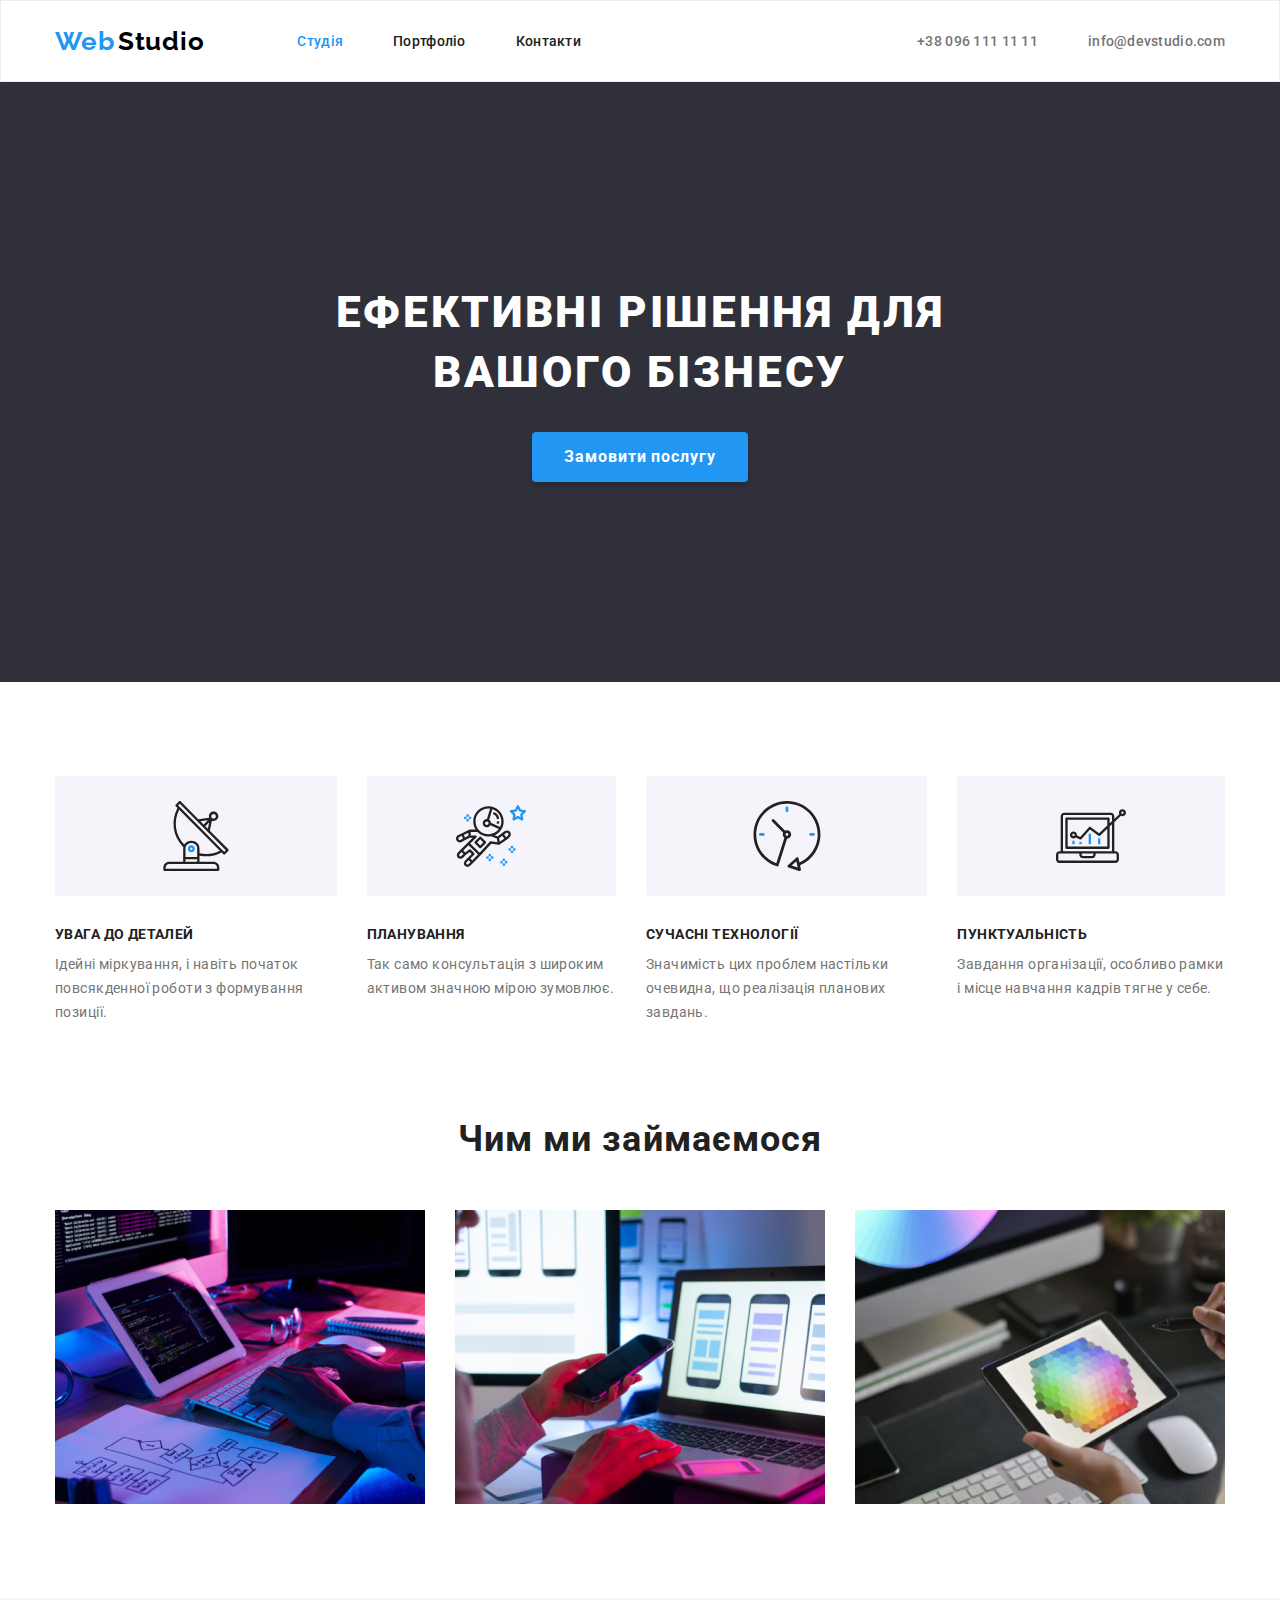
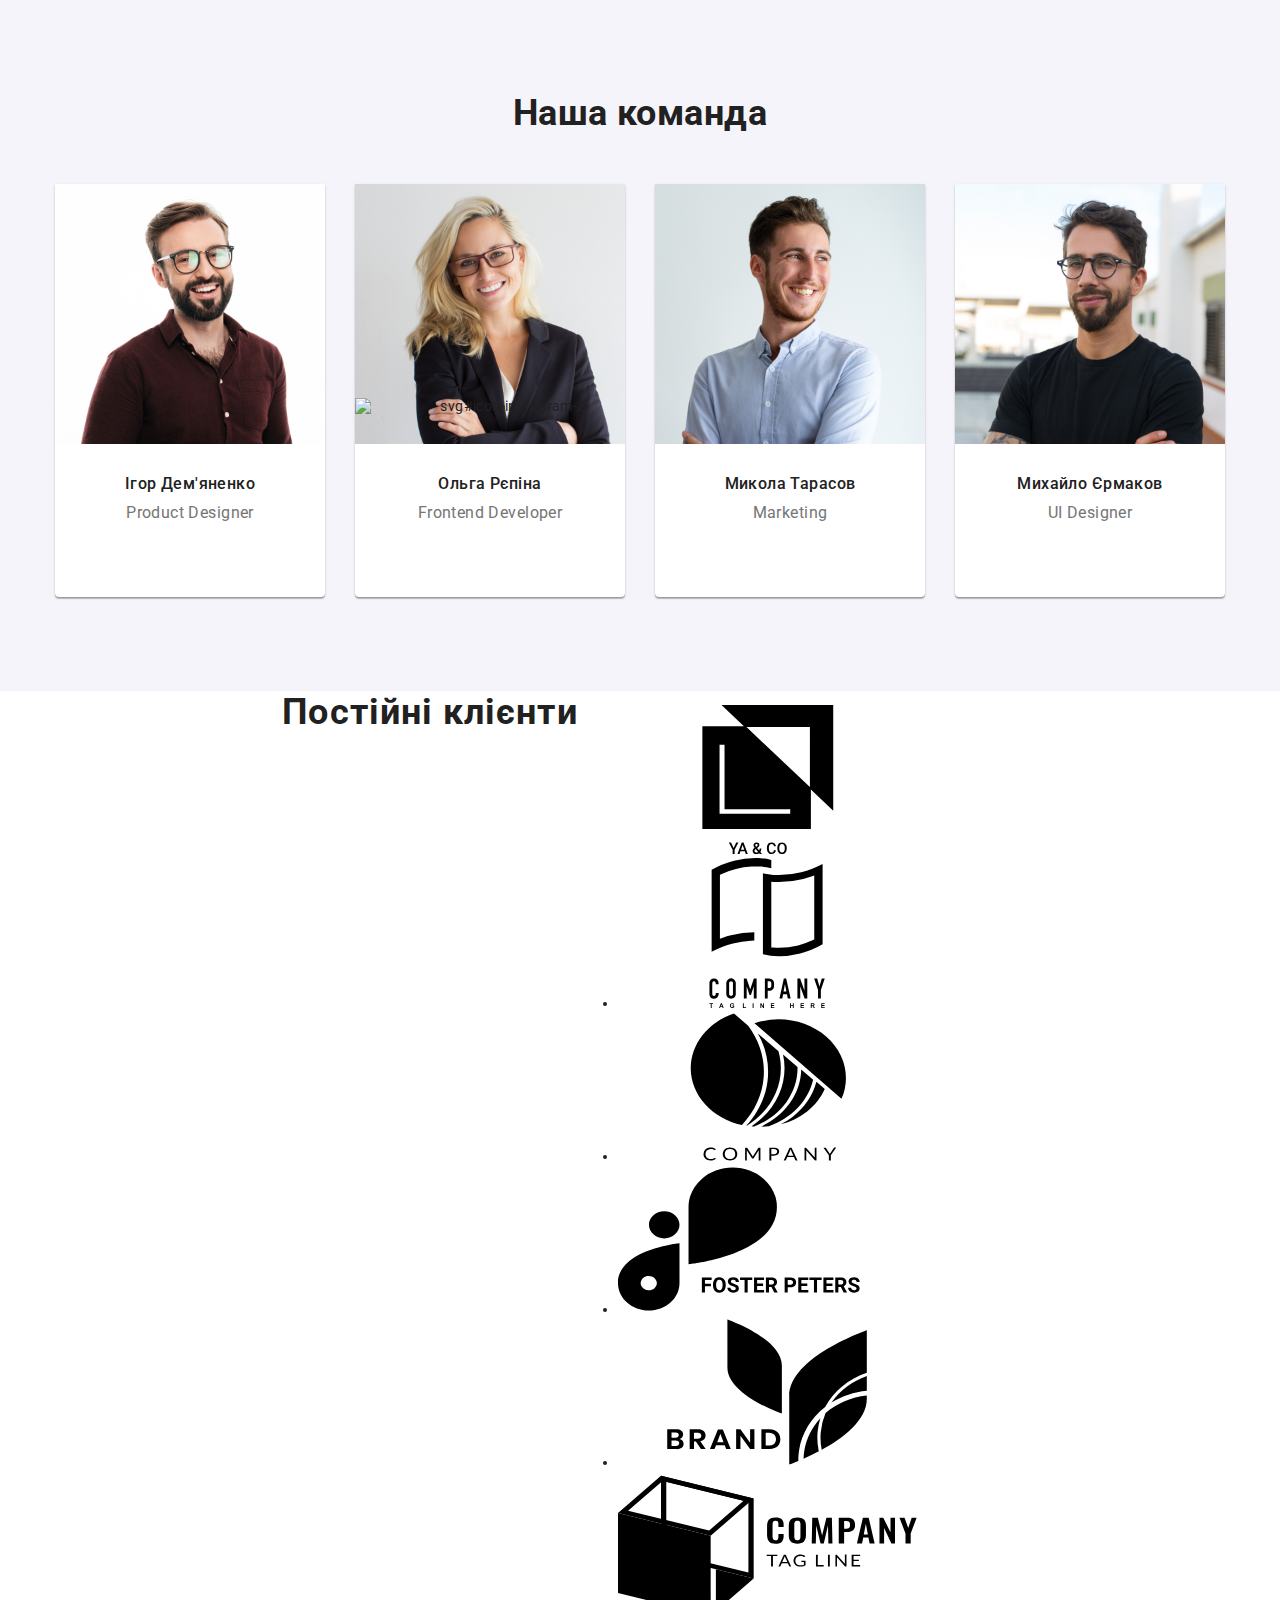
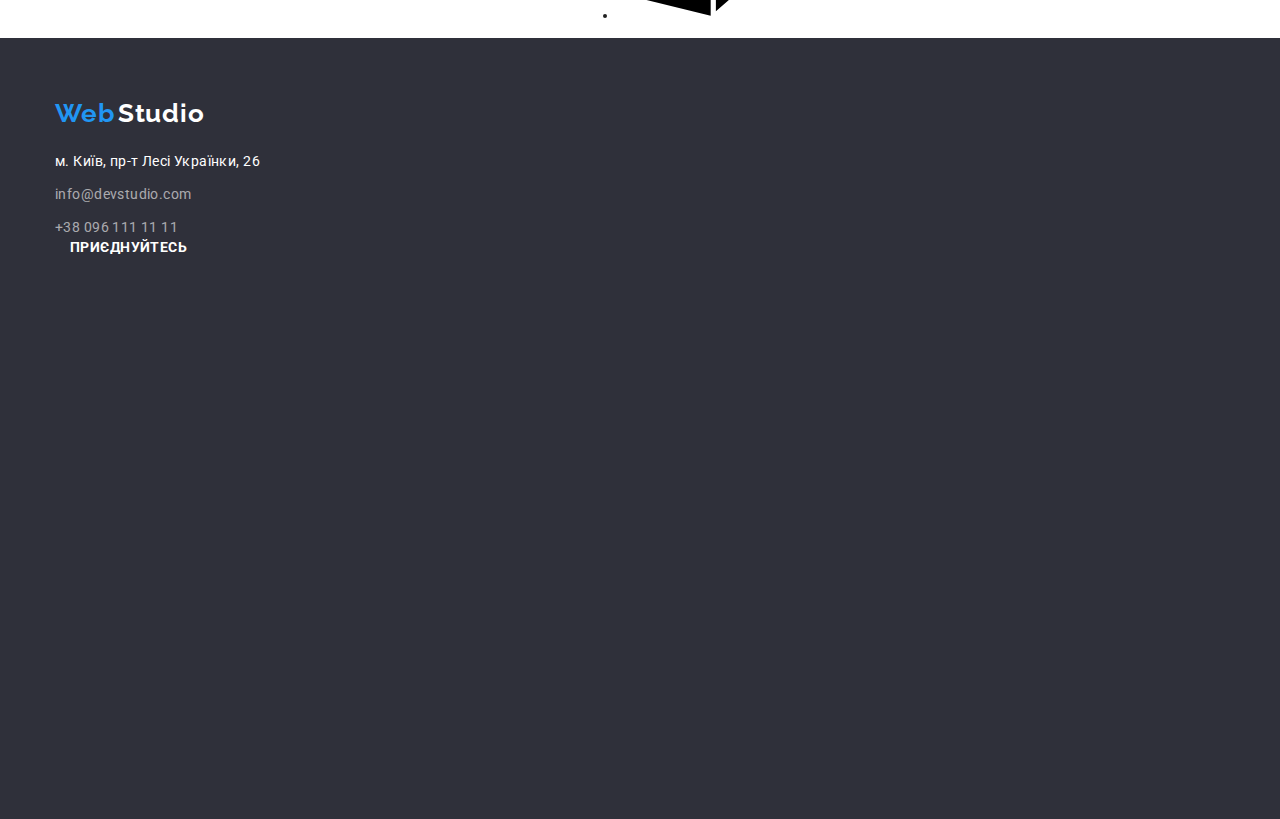
==== index.html @ bf15efcc "04" ====
<!DOCTYPE html>
<html lang="en">

<head>
  <meta charset="UTF-8" />
  <meta http-equiv="X-UA-Compatible" content="IE=edge" />
  <meta name="viewport" content="width=device-width, initial-scale=1.0" />
  <title>WebStudio</title>
  <link rel="stylesheet" href="https://cdn.jsdelivr.net/npm/modern-normalize@1.1.0/modern-normalize.min.css" />
  <link rel="preconnect" href="https://fonts.googleapis.com" />
  <link rel="preconnect" href="https://fonts.gstatic.com" crossorigin />
  <link
    href="https://fonts.googleapis.com/css2?family=Montserrat:wght@400;700&family=Raleway:wght@700&family=Roboto:wght@400;500;700;900&display=swap"
    rel="stylesheet" />
  <link rel="stylesheet" href="./css/style.css" />
</head>

<body>
  <header>
    <div class="conteiner header-conteiner">
      <nav class="main-nav">
        <a href="/" class="logo link">
          <span class="header-first-part">Web</span>
          <span class="header-last-part">Studio</span>
        </a>
        <ul class="list header-nav">
          <li class="header-nav-item">
            <a href="" class="header-nav-studios link">Студія</a>
          </li>
          <li class="header-nav-item">
            <a href="portfolio.html" class="header-nav-portfolios link">Портфоліо</a>
          </li>
          <li class="header-nav-item"><a href="" class="header-nav-contact link">Контакти</a></li>
        </ul>
      </nav>
      <ul class="list after-nav">
        <li class="header-tel-link link">
          <a class="address-tel" href="tel:+380961111111">+38 096 111 11 11</a>
        </li>
        <li class="header-mail-link link">
          <a class="address-mails" href="mailto:info@devstudio.com">info@devstudio.com</a>
        </li>
      </ul>
    </div>
  </header>
  <main>
    <section class="hero">
      <div class="conteiner">
        <h1 class="hero-title">Ефективні рішення для вашого бізнесу</h1>
        <button type="button" class="hero-button">Замовити послугу</button>
      </div>
    </section>
    <section class="abouts">
      <div class="conteiner">
        <h2 class="visually-hidden">Наші переваги</h2>
        <ul class="list about">
          <li class="item">
            <h3 class="about-title list">УВАГА ДО ДЕТАЛЕЙ</h3>
            <p class="about-title-after">
              Ідейні міркування, і навіть початок повсякденної роботи з формування позиції.
            </p>
          </li>
          <li class="item">
            <h3 class="about-title list">ПЛАНУВАННЯ</h3>
            <p class="about-title-after">
              Так само консультація з широким активом значною мірою зумовлює.
            </p>
          </li>
          <li class="item">
            <h3 class="about-title list">СУЧАСНІ ТЕХНОЛОГІЇ</h3>
            <p class="about-title-after">
              Значимість цих проблем настільки очевидна, що реалізація планових завдань.
            </p>
          </li>
          <li class="item">
            <h3 class="about-title list">ПУНКТУАЛЬНІСТЬ</h3>
            <p class="about-title-after">
              Завдання організації, особливо рамки і місце навчання кадрів тягне у себе.
            </p>
          </li>
        </ul>
      </div>
    </section>
    <section class="work">
      <div class="conteiner">
        <h2 class="work-title">Чим ми займаємося</h2>

        <ul class="work list">
          <li class="work-item">
            <img src="./img/img1.jpg" alt="galllery1" width="370" height="auto" />
          </li>
          <li class="work-item">
            <img src="./img/img2.jpg" alt="galllery2" width="370" height="auto" />
          </li>
          <li work-item>
            <img src="./img/img3.jpg" alt="galllery3" width="370" height="auto" />
          </li>
        </ul>
      </div>
    </section>
    <section class="our-team">
      <h2 class="komand-title">Наша команда</h2>
      <div class="conteiner">
        <ul class="list our-team-conteiner">
          <li class="li-style">
            <img src="./img/img4.jpg" alt="Ігор Дем'яненко" width="270" height="260" />
            <div class="our-conteiner">
              <h3 class="komand-title-after">Ігор Дем'яненко</h3>
              <p class="komand-after">Product Designer</p>
              <ul class="our-icon list">
                <li>
                  <img src="./icon/instagram 2.svg" alt="instagram">
                  <svg>
                    <use href="./icon/Vector.svg#icon-instagram-2"></use>
                  </svg>
                </li>
                <li>
                  <svg>
                    <use href="./icon/twitter 1.svg#icon-twitter-1"></use>
                  </svg>
                </li>
                <li>
                  <svg>
                    <use href="./icon/facebook 1.svg#icon-facebook-1"></use>
                  </svg>
                </li>
                <li>
                  <svg>
                    <use href="./symbol-defs.svgicon-linkedin-1"></use>
                  </svg>
                </li>
              </ul>
            </div>
          </li>

          <li class="li-style">
            <img src="./img/img 5.jpg" alt="Ольга Рєпіна" width="270" height="260" />
            <div class="our-conteiner">
              <h3 class="komand-title-after">Ольга Рєпіна</h3>
              <p class="komand-after">Frontend Developer</p>
              <ul class="our-icon list">
                <li><img src="../goit-markup-hw-04/icon/Vector.svg" alt="svg#icon-instagram-2">
                  <svg>
                    <use href="./icon/Vector.svg#icon-instagram-2"></use>
                  </svg>
                </li>
                <li>
                  <svg>
                    <use href="./icon/twitter 1.svg#icon-twitter-1"></use>
                  </svg>
                </li>
                <li>
                  <svg>
                    <use href="./icon/facebook 1.svg#icon-facebook-1"></use>
                  </svg>
                </li>
                <li>
                  <svg>
                    <use href="./symbol-defs.svgicon-linkedin-1"></use>
                  </svg>
                </li>
              </ul>
            </div>
          </li>
          <li class="li-style">
            <img src="./img/img 6.jpg" alt="Микола Тарасов" width="270" height="260" />
            <div class="our-conteiner">
              <h3 class="komand-title-after">Микола Тарасов</h3>
              <p class="komand-after">Marketing</p>
              <ul class="our-icon list">
                <li>
                  <svg>
                    <use href="./icon/Vector.svg#icon-instagram-2"></use>
                  </svg>
                </li>
                <li>
                  <svg>
                    <use href="./icon/twitter 1.svg#icon-twitter-1"></use>
                  </svg>
                </li>
                <li>
                  <svg>
                    <use href="./icon/facebook 1.svg#icon-facebook-1"></use>
                  </svg>
                </li>
                <li>
                  <svg>
                    <use href="./symbol-defs.svgicon-linkedin-1"></use>
                  </svg>
                </li>
              </ul>
            </div>
          </li>
          <li class="li-style">
            <img src="./img/img7.jpg" alt="Михайло Єрмаков" width="270" height="260" />
            <div class="our-conteiner">
              <h3 class="komand-title-after">Михайло Єрмаков</h3>
              <p class="komand-after">UI Designer</p>
              <ul class="our-icon list">
                <li>
                  <svg>
                    <use href="./icon/Vector.svg#icon-instagram-2"></use>
                  </svg>
                </li>
                <li>
                  <svg>
                    <use href="./icon/twitter 1.svg#icon-twitter-1"></use>
                  </svg>
                </li>
                <li>
                  <svg>
                    <use href="./icon/facebook 1.svg#icon-facebook-1"></use>
                  </svg>
                </li>
                <li>
                  <svg>
                    <use href="./symbol-defs.svgicon-linkedin-1"></use>
                  </svg>
                </li>
              </ul>
            </div>
          </li>
        </ul>
      </div>
    </section>
    <section class="conteiner list">
      <div class="clients conteiner">
        <h2 class="our-client">Постійні клієнти</h2>
        <ul>
          <li class="list">
            <svg>
              <use href="./symbol-defs.svg#icon-group"></use>
            </svg>
          </li>
          <li>
            <svg>
              <use href="./symbol-defs.svg#icon-group-1"></use>
            </svg>
          </li>
          <li>
            <svg>
              <use href="./symbol-defs.svg#icon-group-2"></use>
            </svg>
          </li>
          <li>
            <svg>
              <use href="./symbol-defs.svg#icon-group-3"></use>
            </svg>
          </li>
          <li>
            <svg>
              <use href="./symbol-defs.svg#icon-group-4"></use>
            </svg>
          </li>
          <li>
            <svg>
              <use href="./symbol-defs.svg#icon-group-5"></use>
            </svg>
          </li>
        </ul>
      </div>
    </section>
  </main>
  <footer class="footer">
    <div class="conteiner">
      <a href="./index.html" class="logo link">
        <span class="header-first-part">Web</span>
        <span class="header-last-parts">Studio</span>
      </a>
      <address>
        <ul class="link list">
          <li class="address-item">
            <a class="address" href="https://goo.gl/maps/7ASM1sJS5dJ5GdoQ7" target="_blank" rel="noreferrer noopener">м.
              Київ, пр-т Лесі Українки, 26</a>
          </li>
          <li class="address-item">
            <a class="address-mail link" href="mailto:info@devstudio.com">info@devstudio.com</a>
          </li>
          <li class="address-item">
            <a class="address-mail link" href="tel:+380961111111">+38 096 111 11 11</a>
          </li>
        </ul>
      </address>
      <div class="conteiner">
        <ul class="foter-our-icon list">
          <H2 class="footer-icon">приєднуйтесь</H2>
          <li class="our-icon">
            <svg>
              <use href="./icon/Vector.svg#icon-instagram-2"></use>
            </svg>
          </li>
          <li>
            <svg>
              <use href="./icon/twitter 1.svg#icon-twitter-1"></use>
            </svg>
          </li>
          <li>
            <svg>
              <use href="./icon/facebook 1.svg#icon-facebook-1"></use>
            </svg>
          </li>
          <li>
            <svg>
              <use href="./symbol-defs.svgicon-linkedin-1"></use>
            </svg>
          </li>
        </ul>
      </div>
    </div>
  </footer>
</body>

</html>
---- css/style.css ----
/*general stales*/
:root {
  --main-text-color: #212121;
  --secondary-text-color: #ffffff;
  --main-fond: 'Roboto', sans-serif;
  --accent-color: #2196f3;
  --background-color: #ffffff;
  --background-color: #2f303a;
}
body {
  font-family: var(--main-fond);
  background-color: var(--secondary-text-color);
  font-size: 14px;
  letter-spacing: 0.03em;
  color: var(--main-text-color);
}
html {
  box-sizing: border-box;
}

*,
*::before,
*::after {
  box-sizing: inherit;
}
h1,
h2,
h3,
h4,
h5,
h6,
p {
  margin: 0;
}
img {
  display: block;
  max-width: 100%;
  height: auto;
}
address {
  font-style: normal;
}
button {
  display: block;
  cursor: pointer;
  border: none;
  border-radius: 4px;
}
section {
  padding-top: 94px;
  padding-bottom: 94px;
}
.conteiner {
  width: 1200px;
  margin: 0 auto;
  padding: 0 15px;
}
.list {
  list-style: none;
  padding-left: 0;
  margin: 0;
}
.link {
  text-decoration: none;
}
/*header*/

.main-nav {
  display: flex;
  align-items: center;
}
.after-nav {
  display: flex;
  gap: 50px;
  margin-left: auto;
  align-items: center;
}
.header-nav {
  display: flex;
  align-items: center;
  margin-left: 93px;
}

.header-nav-item:not(:last-child) {
  margin-right: 50px;
}

.header-first-part {
  color: #2196f3;
  font-family: 'Raleway';
  font-style: normal;
  font-weight: 700;
  font-size: 26px;
  line-height: calc(31 / 26);
  letter-spacing: 0.03em;
}
.header-last-part {
  font-family: 'Raleway';
  font-style: normal;
  font-weight: 700;
  font-size: 26px;
  line-height: 31px;
  letter-spacing: 0.03em;
  color: #000000;
}

.header-nav-studios,
.header-mail-link {
  font-weight: 500;
  font-size: 14px;
  line-height: calc(16 / 14);
  letter-spacing: 0.02em;
  color: #2196f3;
  padding: 32px 0;
}

.header-nav-studios:hover {
  color: #2196f3;
}

.header-nav-portfolios {
  font-weight: 500;
  font-size: 14px;
  line-height: calc(16 / 14);
  letter-spacing: 0.02em;
  color: #212121;
}
.header-nav-portfolios,
.header-nav-contact {
  font-weight: 500;
  font-size: 14px;
  line-height: calc(16 / 14);
  letter-spacing: 0.02em;
  color: #212121;
}
.header-nav-portfolios:hover,
.header-nav-contact:hover {
  color: #2196f3;
}
.address-tel {
  font-weight: 500;
  font-size: 14px;
  line-height: calc(16 / 14);
  letter-spacing: 0.02em;
  text-decoration: none;
  color: #757575;
}
.address-tel::before {
  display: block;
  content: '';
  font-size: 14px;
  background-image: url(../icon/envelope.svg);
  background-repeat: no-repeat;
  background-position: center;
}
.address-tel:hover {
  color: #2196f3;
}
.address-mails {
  text-decoration: none;
  font-family: 'Roboto';
  font-weight: 500;
  font-size: 14px;
  line-height: 16px;
  letter-spacing: 0.02em;
  color: #2196f3;
}
.address-mails::before {
  display: block;
  content: '';
  background-image: url(../icon/Vector.svg);
}
.address-mails:hover {
  color: #2196f3;
}
/*hero*/
.hero {
  background-color: #2f303a;
  padding: 200px 0;
}
.hero-title {
  font-family: 'Roboto';
  font-style: normal;
  font-weight: 900;
  font-size: 44px;
  line-height: calc(60 / 44);
  text-align: center;
  letter-spacing: 0.06em;
  text-transform: uppercase;
  color: #ffffff;
  width: 696px;
  margin: 0 auto;
}
.hero-button {
  font-family: 'Roboto';
  font-style: normal;
  background: #2196f3;
  box-shadow: 0px 4px 4px rgba(0, 0, 0, 0.15);
  font-weight: 700;
  font-size: 16px;
  line-height: calc(30 / 16);
  color: #ffffff;
  cursor: pointer;
  letter-spacing: 0.06em;
  margin: 0 auto;
  margin-top: 30px;
  padding: 10px 32px;
}
/*about*/
.visually-hidden {
  position: absolute;
  width: 1px;
  height: 1px;
  margin: -1px;
  border: 0;
  padding: 0;
  white-space: nowrap;
  clip-path: inset(100%);
  clip: rect(0 0 0 0);
  overflow: hidden;
}
.about {
  display: flex;
  gap: 30px;
}
.item::before {
  display: block;
  content: '';
  height: 120px;
  background-repeat: no-repeat;
  background-position: center;
  background-color: #f5f4fa;
  border-radius: 4px;
  margin-bottom: 30px;
}
.item:nth-child(1)::before {
  background-image: url(../icon/antenna.svg);
}
.item:nth-child(2)::before {
  background-image: url(../icon/astronaut.svg);
}
.item:nth-child(3)::before {
  background-image: url(../icon/clock.svg);
}
.item:nth-child(4)::before {
  background-image: url(../icon/diagram.svg);
}
.about-title list {
  margin-bottom: 10px;
}

.about-title {
  font-weight: 700;
  font-size: 14px;
  line-height: calc(16 / 14);
  color: #212121;
  margin-bottom: 10px;
}
.about-title-after {
  font-weight: 400;
  font-size: 14px;
  line-height: calc(24 / 14);
  color: #757575;
}
/*work n*/
.work {
  padding-top: 0;
}
.work .list {
  display: flex;
}
.work-title {
  font-family: 'Roboto';
  font-style: normal;
  font-weight: 700;
  font-size: 36px;
  line-height: 42px;
  text-align: center;
  letter-spacing: 0.03em;
  color: #212121;
  margin-bottom: 50px;
}
.work-item {
  margin-right: 30px;
}
/*наша команда*/
.our-team {
  background-color: #f5f4fa;
}
.li-style {
  background: #ffffff;
  box-shadow: 0px 1px 3px rgba(0, 0, 0, 0.12), 0px 1px 1px rgba(0, 0, 0, 0.14),
    0px 2px 1px rgba(0, 0, 0, 0.2);
  border-radius: 0px 0px 4px 4px;
  background-image: url();
}

.komand-title {
  text-align: center;
  margin-bottom: 50px;
}
.komand-title {
  font-family: 'Roboto';
  font-style: normal;
  font-weight: 700;
  font-size: 36px;
  line-height: 42px;
  color: #212121;
}
.our-team-conteiner {
  display: flex;
  gap: 30px;
}
.our-conteiner {
  text-align: center;
  padding: 30px 0;
}
.komand-title-after {
  margin-bottom: 10px;
}
.komand-title-after {
  margin-right: auto;
  margin-left: auto;
  font-weight: 500;
  font-size: 16px;
  line-height: calc(19 / 16);
  color: #212121;
}
.komand-after {
  font-weight: 400;
  font-size: 16px;
  line-height: calc(19 / 16);
  color: #757575;
}
.our-icon {
  display: flex;
  width: 206px;
}
.our-client {
  font-family: 'Roboto';
  font-style: normal;
  font-weight: 700;
  font-size: 36px;
  line-height: 42px;
  text-align: center;
  letter-spacing: 0.03em;
  color: #212121;
  justify-content: center;
}
.clients {
  display: flex;
}
/*footer*/
.footer {
  background: #2f303a;
  padding: 60px 0;
}
.header-conteiner {
  display: flex;
  gap: 50px;
  align-items: center;
}
.link {
  text-decoration: none;
}

.logo link {
  padding-top: 60px;
  padding-bottom: 20px;
  color: #2196f3;
  font-family: 'Raleway';
  font-style: normal;
  font-weight: 700;
  font-size: 26px;
  line-height: calc(31 / 26);
  letter-spacing: 0.03em;
}
.header-last-parts {
  color: #ffffff;
}
address {
  margin-top: 20px;
}
.address {
  text-decoration: none;
  font-family: 'Roboto';
  font-style: normal;
  font-weight: 400;
  font-size: 14px;
  line-height: 24px;
  letter-spacing: 0.03em;
  color: #ffffff;
}
.address-item:not(:last-child) {
  margin-bottom: 9px;
}
.address:hover {
  color: #2196f3;
}

.address-mail {
  font-family: 'Roboto';
  font-style: normal;
  font-weight: 400;
  font-size: 14px;
  line-height: 24px;
  letter-spacing: 0.03em;
  color: rgba(255, 255, 255, 0.6);
}
.address-mail:hover {
  color: #2196f3;
}
.footer-icon {
  font-family: 'Roboto';
  font-style: normal;
  font-weight: 700;
  font-size: 14px;
  line-height: 16px;
  letter-spacing: 0.03em;
  text-transform: uppercase;
  color: #ffffff;
}
.foter-icon {
  display: flex;
  outline: #2196f3;
  margin-right: 516px;
  margin-bottom: 100px;
}
.our-icon {
  display: flex;
  align-items: flex-end;
  width: 63px;
  height: 45px;
}
.clients {
  display: flex;
  justify-content: center;
}

/*page2*/
header {
  border: 1px solid #ececec;
}
.header-first-part {
  color: #2196f3;
  font-family: 'Raleway';
  font-style: normal;
  font-weight: 700;
  font-size: 26px;
  line-height: calc(31 / 26);
  letter-spacing: 0.03em;
}

.header-last-part {
  font-family: 'Raleway';
  font-style: normal;
  font-weight: 700;
  font-size: 26px;
  line-height: 31px;
  letter-spacing: 0.03em;
  color: #000000;
}

.header-nav-studio,
.header-mail-link {
  font-weight: 500;
  font-size: 14px;
  line-height: calc(16 / 14);
  letter-spacing: 0.02em;
  color: #212121;
}

.header-nav-studio:hover {
  color: #2196f3;
}

.header-nav-portfolio {
  font-weight: 500;
  font-size: 14px;
  line-height: calc(16 / 14);
  letter-spacing: 0.02em;
  color: #2196f3;
}

.header-nav-portfolio,
.header-nav-contact {
  font-weight: 500;
  font-size: 14px;
  line-height: calc(16 / 14);
  letter-spacing: 0.02em;
  color: var(--#212121);
}

.header-nav-portfolio:hover,
.header-nav-contact:hover {
  color: #2196f3;
}
.address-mails {
  font-family: 'Roboto';
  font-weight: 500;
  font-size: 14px;
  line-height: 16px;
  letter-spacing: 0.02em;
  color: #757575;
}

.about-conteiner {
  display: flex;
  margin-bottom: 50px;
  justify-content: center;
  gap: 8px;
}
.main-about-line {
  padding: 6px 22px;
}
.main-about-all {
  padding: 6px 25px;
}
.main-about-all {
  background-color: #2196f3;
  color: #ffffff;
  font-family: 'Roboto';
  font-style: Medium;
  font-size: 16px;
  line-height: calc(26 / 16);
}
.list-conteiner {
  display: flex;
  flex-wrap: wrap;
  gap: 30px;
}
.item-text {
  padding: 20px 24px;
  border: 1px solid #ececec;
}
.list-one {
  margin-bottom: 4px;
}
.progect-item {
  flex-basis: calc((100% - 2 * 30) / 3);
}
.main-about-line {
  font-family: 'Roboto';
  font-weight: 500;
  font-size: 16px;
  line-height: calc(26 / 16);
  text-align: center;
  letter-spacing: 0.03em;
  color: #212121;
  cursor: pointer;
  background-color: #f5f4fa;
  justify-content: center;
}
.main-about-line:hover,
.main-about-line:focus {
  background-color: #2196f3;
  color: #ffffff;
}

.progect-item {
  width: 370px;
  flex-basis: ((100% - 30 * 2) / 3);
}
.list-one {
  font-weight: 700;
  font-size: 18px;
  line-height: calc(36 / 18);
  align-items: center;
}
.list-two {
  font-family: 'Roboto';
  font-style: normal;
  font-weight: 400;
  font-size: 16px;
  line-height: 30px;
  letter-spacing: 0.03em;
  color: #757575;
}

.header-last-parts {
  font-family: 'Raleway';
  font-style: normal;
  font-weight: 700;
  font-size: 26px;
  line-height: 31px;
  letter-spacing: 0.03em;
  color: #ffffff;
}
.address {
  text-decoration: none;
  font-family: 'Roboto';
  font-style: normal;
  font-weight: 400;
  font-size: 14px;
  line-height: 24px;
  letter-spacing: 0.03em;
  color: #ffffff;
}
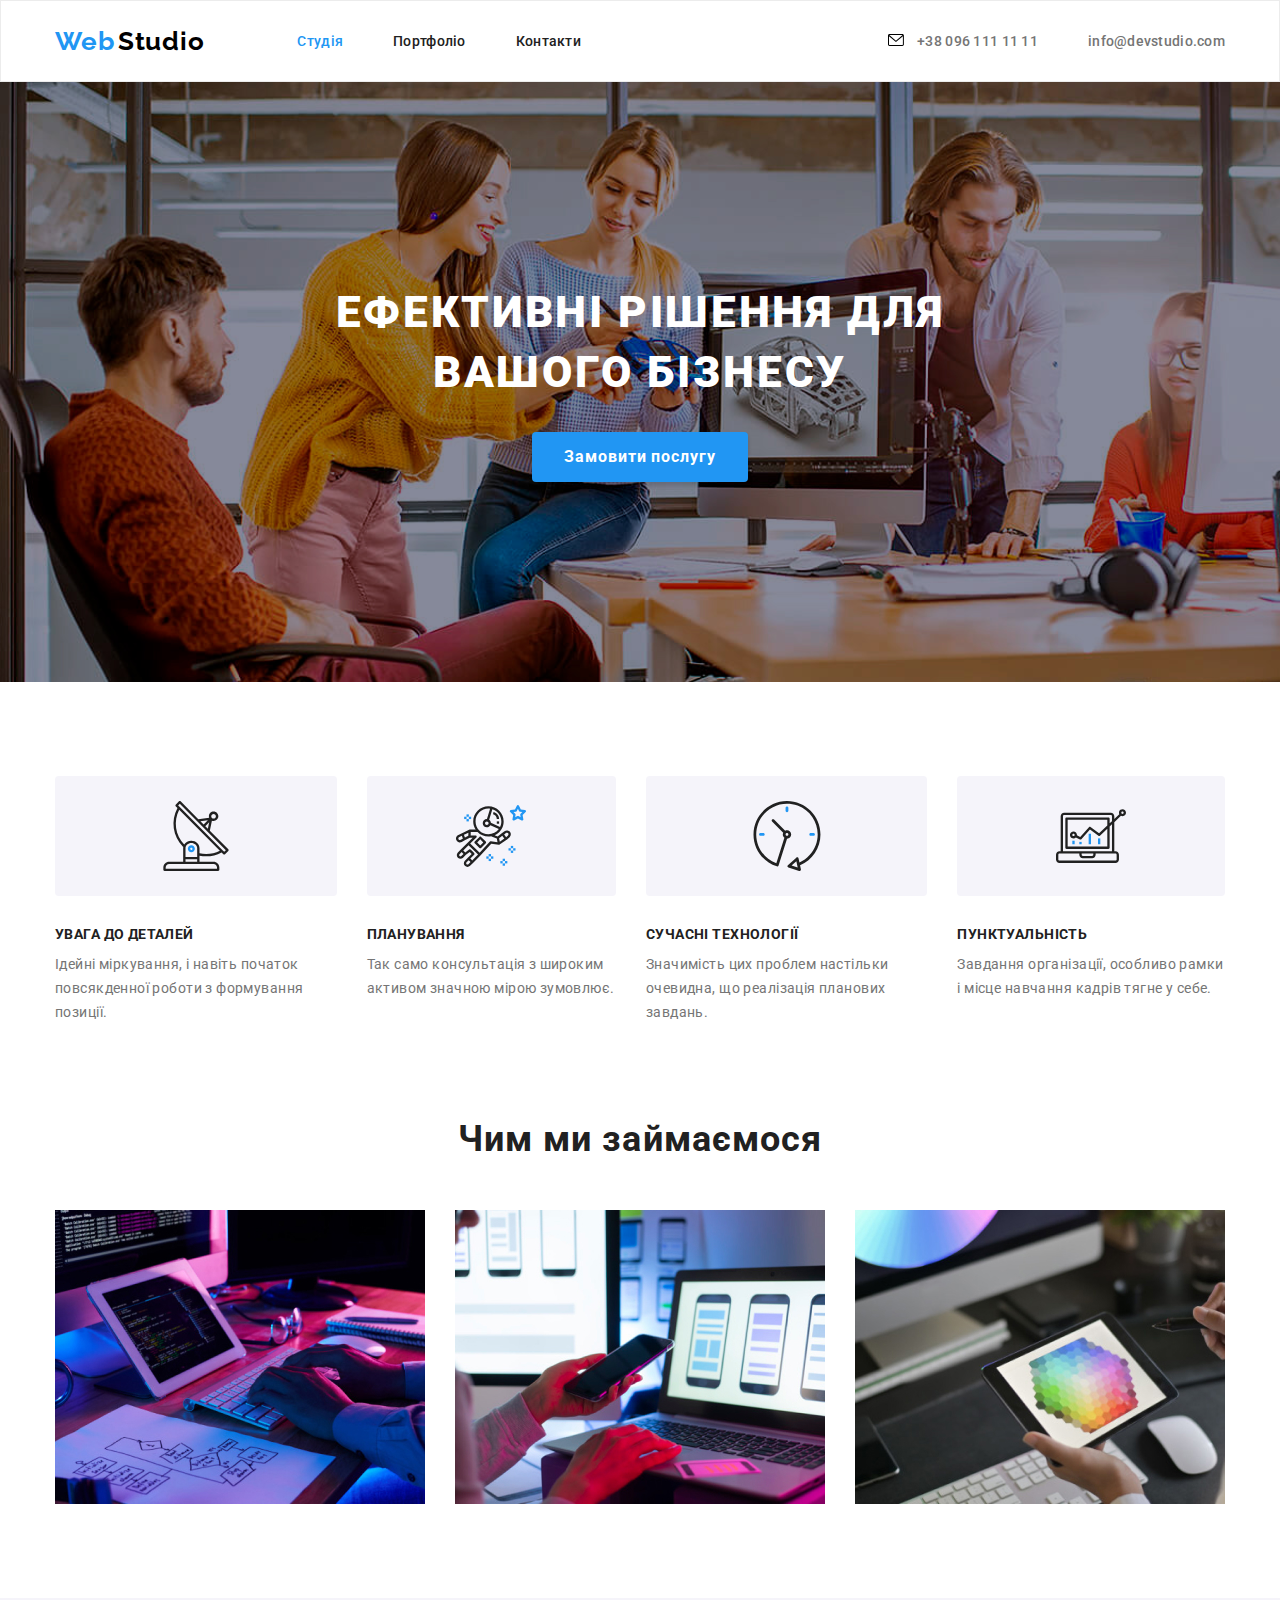
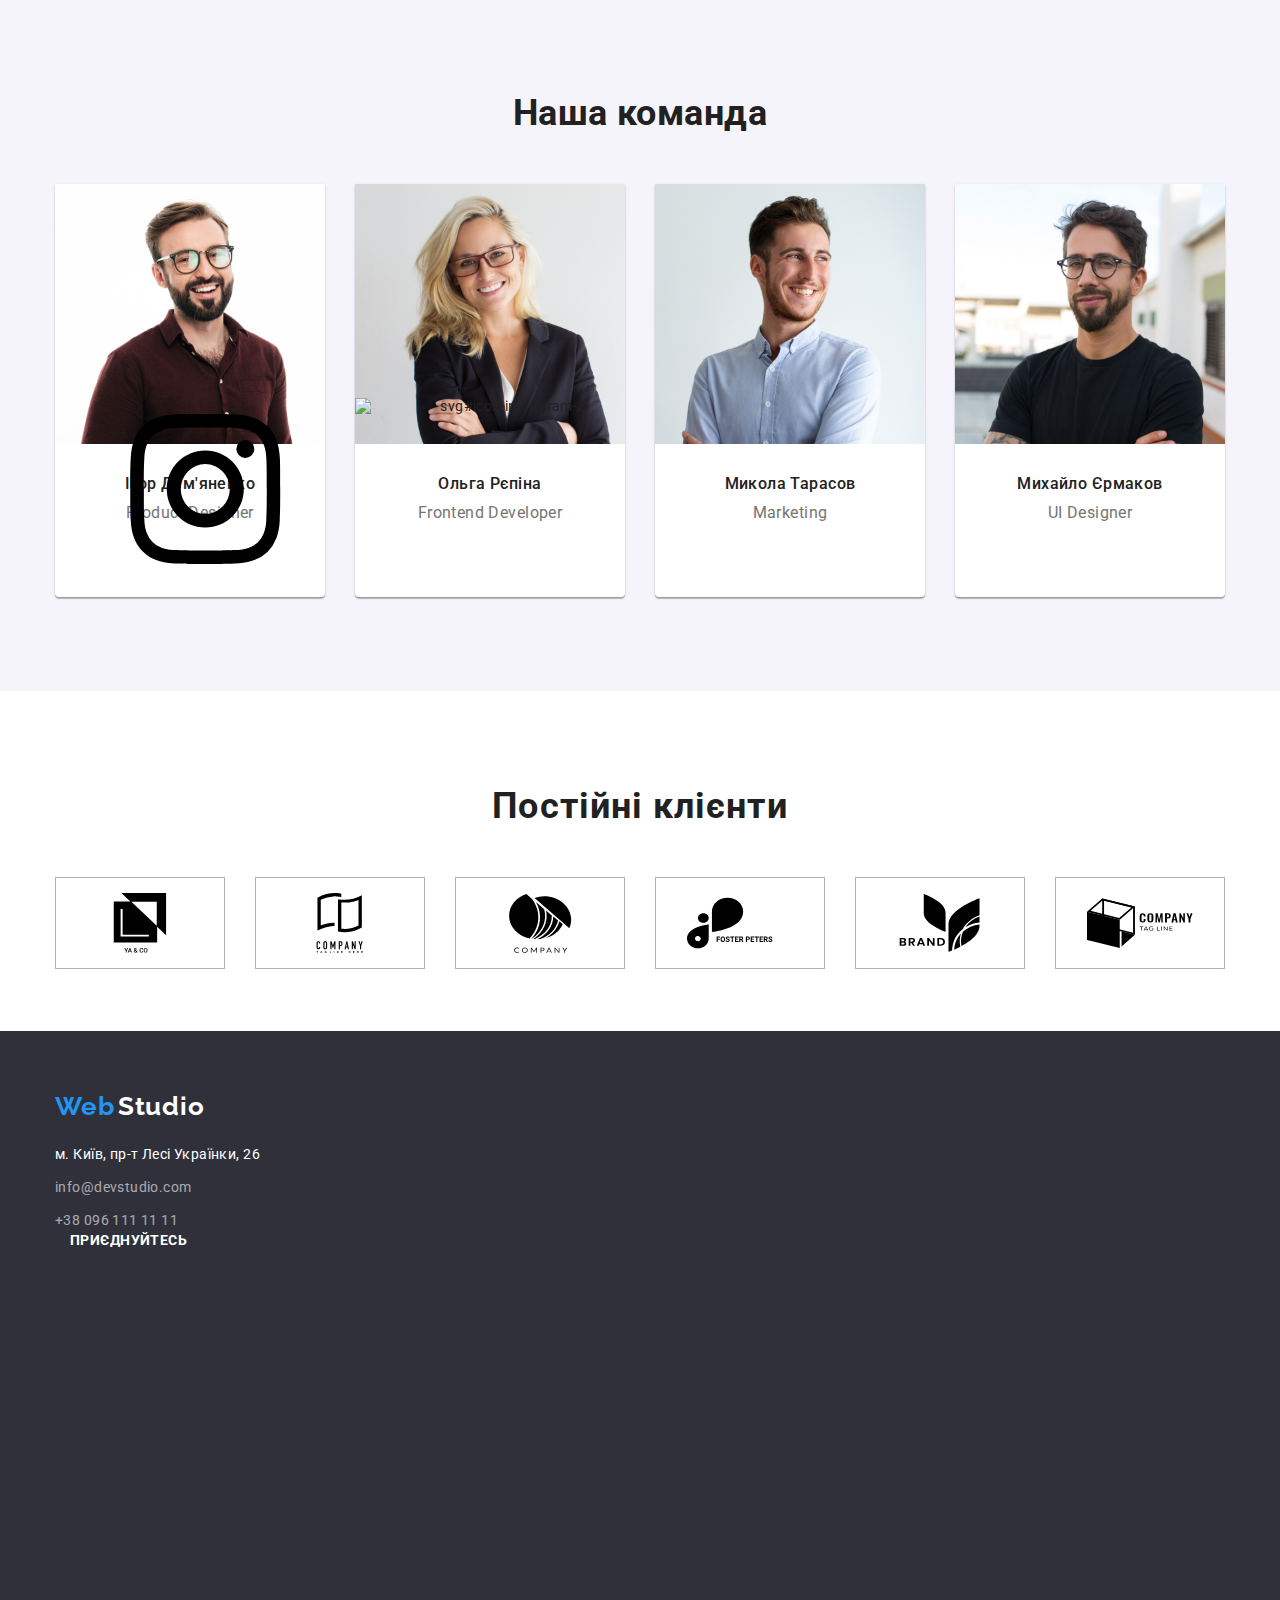
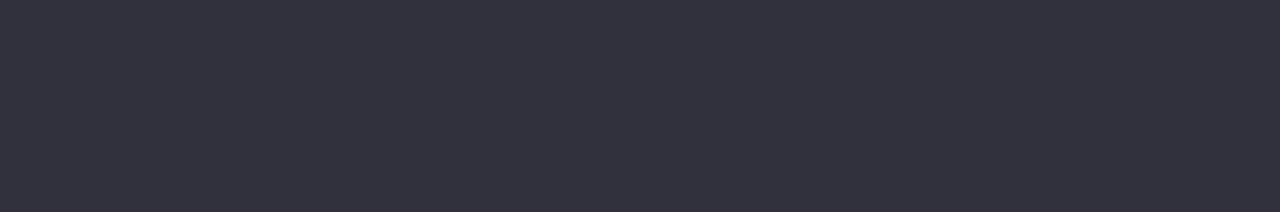
==== commit e5f49c38: "04" ====
--- a/index.html
+++ b/index.html
@@ -35,7 +35,11 @@
       </nav>
       <ul class="list after-nav">
         <li class="header-tel-link link">
-          <a class="address-tel" href="tel:+380961111111">+38 096 111 11 11</a>
+          <a class="address-tel" href="tel:+380961111111">
+            <svg class="email">
+              <use href="./symbol-defs.svg#icon-envelope"></use>
+            </svg>
+            +38 096 111 11 11</a>
         </li>
         <li class="header-mail-link link">
           <a class="address-mails" href="mailto:info@devstudio.com">info@devstudio.com</a>
@@ -109,25 +113,32 @@
               <p class="komand-after">Product Designer</p>
               <ul class="our-icon list">
                 <li>
-                  <img src="./icon/instagram 2.svg" alt="instagram">
-                  <svg>
-                    <use href="./icon/Vector.svg#icon-instagram-2"></use>
-                  </svg>
-                </li>
-                <li>
-                  <svg>
-                    <use href="./icon/twitter 1.svg#icon-twitter-1"></use>
-                  </svg>
-                </li>
-                <li>
-                  <svg>
-                    <use href="./icon/facebook 1.svg#icon-facebook-1"></use>
-                  </svg>
-                </li>
-                <li>
-                  <svg>
-                    <use href="./symbol-defs.svgicon-linkedin-1"></use>
-                  </svg>
+                  <a href="">
+                    <svg>
+                      <use href="./symbol-defs.svg#icon-instagram-2"></use>
+                    </svg>
+                  </a>
+                </li>
+                <li>
+                  <a href="">
+                    <svg>
+                      <use href="./symbol-defs.svg#icon-twitter-1"></use>
+                    </svg>
+                  </a>
+                </li>
+                <li>
+                  <a href="">
+                    <svg>
+                      <use href="./symbol-defs.svg#icon-facebook-1"></use>
+                    </svg>
+                  </a>
+                </li>
+                <li>
+                  <a href="">
+                    <svg>
+                      <use href="./symbol-defs.svgicon-linkedin-1"></use>
+                    </svg>
+                  </a>
                 </li>
               </ul>
             </div>
@@ -223,39 +234,51 @@
         </ul>
       </div>
     </section>
-    <section class="conteiner list">
+    <section class="section">
       <div class="clients conteiner">
         <h2 class="our-client">Постійні клієнти</h2>
-        <ul>
+        <ul class="cli list">
           <li class="list">
-            <svg>
-              <use href="./symbol-defs.svg#icon-group"></use>
-            </svg>
-          </li>
-          <li>
-            <svg>
-              <use href="./symbol-defs.svg#icon-group-1"></use>
-            </svg>
-          </li>
-          <li>
-            <svg>
-              <use href="./symbol-defs.svg#icon-group-2"></use>
-            </svg>
-          </li>
-          <li>
-            <svg>
-              <use href="./symbol-defs.svg#icon-group-3"></use>
-            </svg>
-          </li>
-          <li>
-            <svg>
-              <use href="./symbol-defs.svg#icon-group-4"></use>
-            </svg>
-          </li>
-          <li>
-            <svg>
-              <use href="./symbol-defs.svg#icon-group-5"></use>
-            </svg>
+            <a href="" class="cli-link">
+              <svg class="cli" width="106" height="60">
+                <use href="./symbol-defs.svg#icon-group"></use>
+              </svg>
+            </a>
+          </li>
+          <li>
+            <a href="" class="cli-link">
+              <svg class="cli">
+                <use href="./symbol-defs.svg#icon-group-1"></use>
+              </svg>
+            </a>
+          </li>
+          <li>
+            <a href="" class="cli-link">
+              <svg class="cli">
+                <use href="./symbol-defs.svg#icon-group-2"></use>
+              </svg>
+            </a>
+          </li>
+          <li>
+            <a href="" class="cli-link">
+              <svg class="cli">
+                <use href="./symbol-defs.svg#icon-group-3"></use>
+              </svg>
+            </a>
+          </li>
+          <li>
+            <a href="" class="cli-link">
+              <svg class="cli">
+                <use href="./symbol-defs.svg#icon-group-4"></use>
+              </svg>
+            </a>
+          </li>
+          <li>
+            <a href="" class="cli-link">
+              <svg class="cli">
+                <use href="./symbol-defs.svg#icon-group-5"></use>
+              </svg>
+            </a>
           </li>
         </ul>
       </div>
--- a/css/style.css
+++ b/css/style.css
@@ -165,19 +165,26 @@
   letter-spacing: 0.02em;
   color: #2196f3;
 }
-.address-mails::before {
-  display: block;
-  content: '';
-  background-image: url(../icon/Vector.svg);
+.email:hover {
+  color: #2196f3;
 }
 .address-mails:hover {
   color: #2196f3;
+}
+.email {
+  width: 16px;
+  height: 12px;
+  margin-right: 10px;
+  align-items: center;
 }
 /*hero*/
 .hero {
   background-color: #2f303a;
   padding: 200px 0;
-}
+  background-image: url(../icon/Img.svg);
+  fill: #2f303a;
+}
+
 .hero-title {
   font-family: 'Roboto';
   font-style: normal;
@@ -345,10 +352,21 @@
   text-align: center;
   letter-spacing: 0.03em;
   color: #212121;
+  margin-bottom: 50px;
+}
+.cli-link {
+  display: flex;
+  align-items: center;
   justify-content: center;
-}
-.clients {
-  display: flex;
+  width: 170px;
+  height: 92px;
+  border: 1px solid #afb1b8;
+}
+.cli {
+  display: flex;
+  gap: 30px;
+  width: 106px;
+  height: 60px;
 }
 /*footer*/
 .footer {
@@ -432,10 +450,6 @@
   width: 63px;
   height: 45px;
 }
-.clients {
-  display: flex;
-  justify-content: center;
-}
 
 /*page2*/
 header {
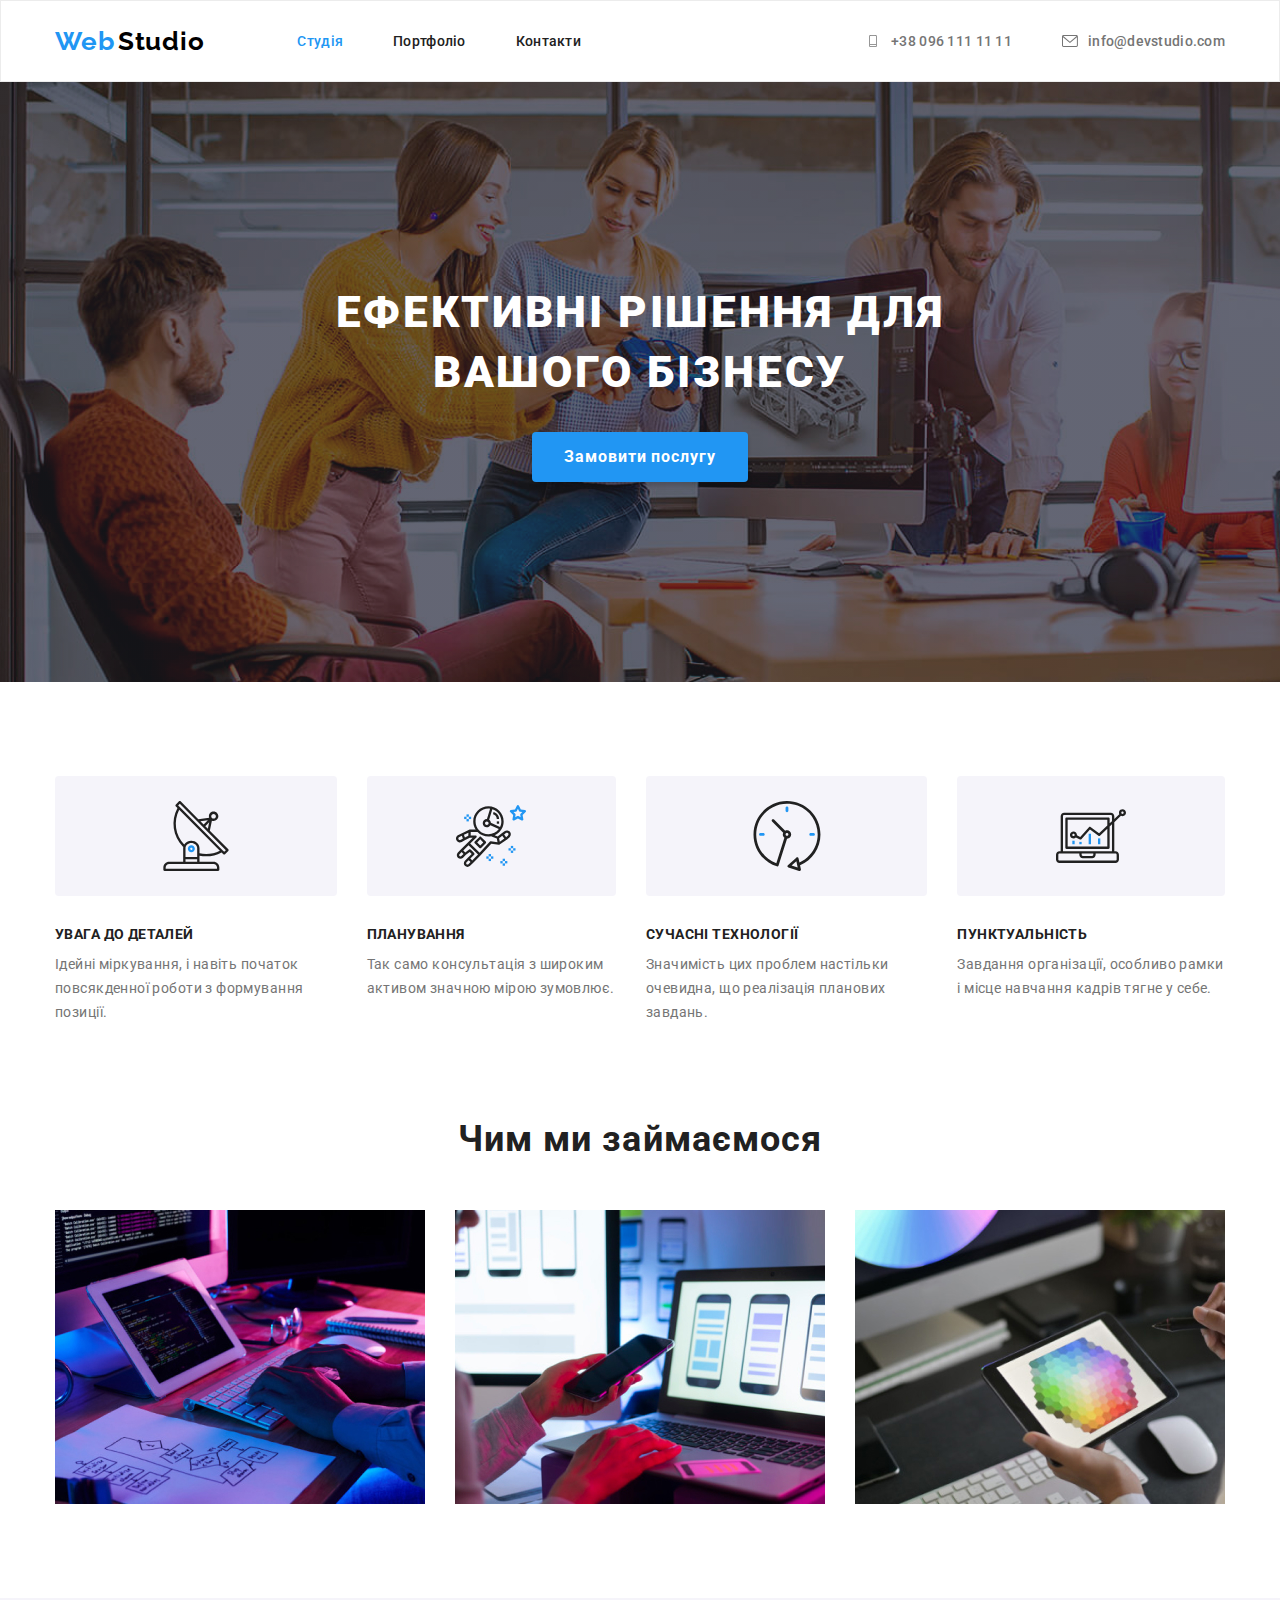
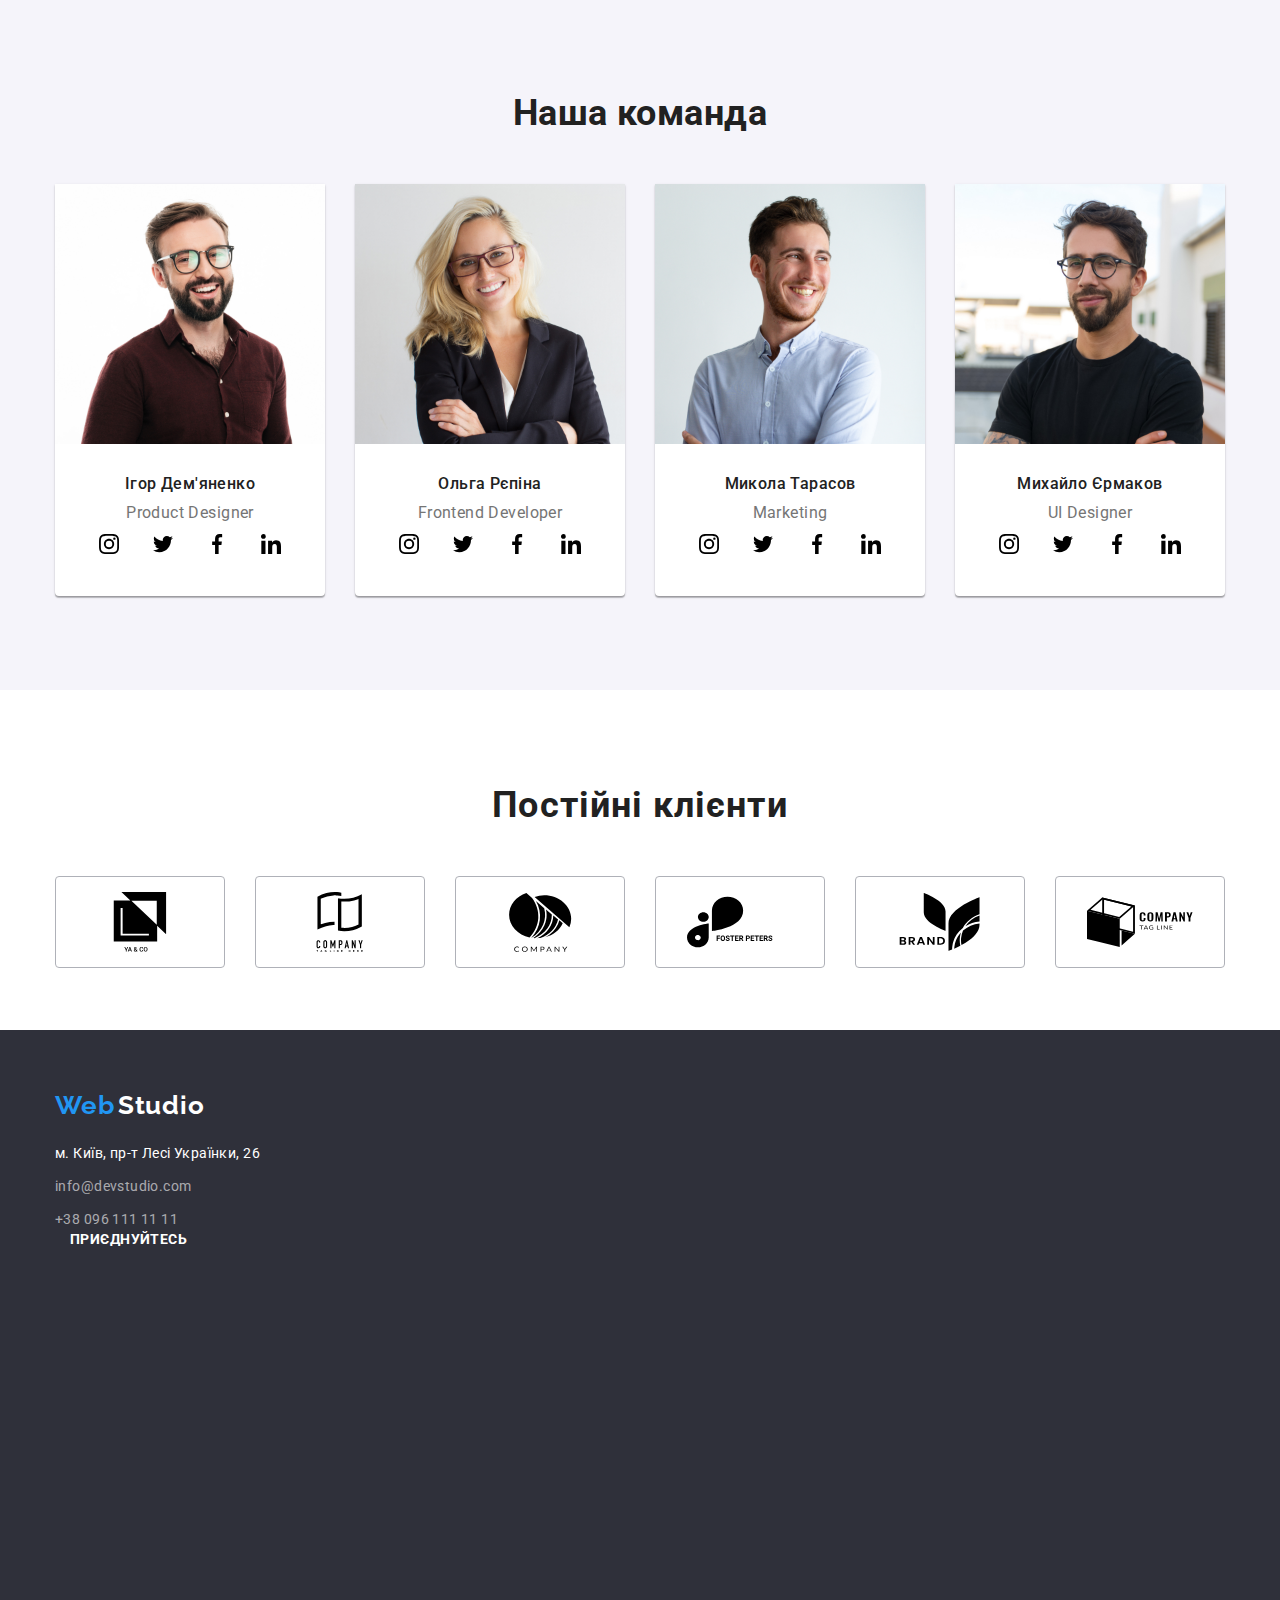
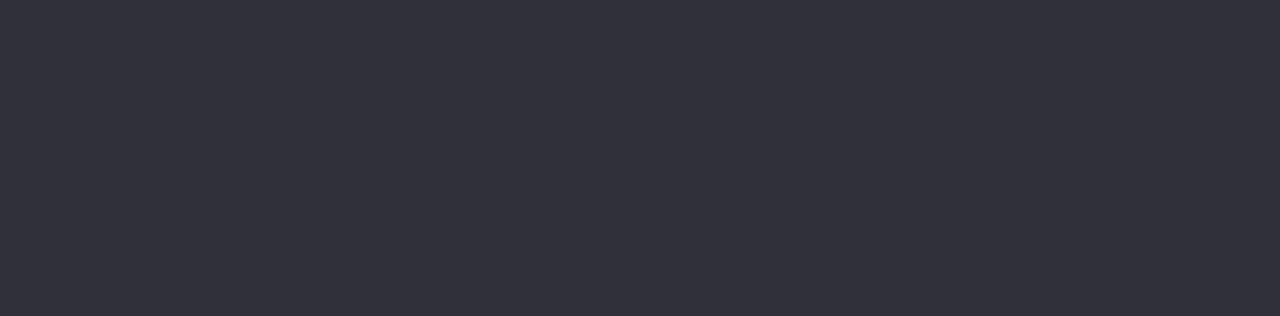
==== commit 9e520445: "04" ====
--- a/index.html
+++ b/index.html
@@ -37,12 +37,16 @@
         <li class="header-tel-link link">
           <a class="address-tel" href="tel:+380961111111">
             <svg class="email">
-              <use href="./symbol-defs.svg#icon-envelope"></use>
+              <use href="./symbol-defs.svg#icon-Vector"></use>
             </svg>
             +38 096 111 11 11</a>
         </li>
         <li class="header-mail-link link">
-          <a class="address-mails" href="mailto:info@devstudio.com">info@devstudio.com</a>
+          <a class="address-mails" href="mailto:info@devstudio.com">
+            <svg class="email">
+              <use href="./symbol-defs.svg#icon-envelope"></use>
+            </svg>
+            info@devstudio.com</a>
         </li>
       </ul>
     </div>
@@ -113,30 +117,30 @@
               <p class="komand-after">Product Designer</p>
               <ul class="our-icon list">
                 <li>
-                  <a href="">
-                    <svg>
+                  <a href="" class="komand-icon">
+                    <svg class="insta" width="20" heigth="20">
                       <use href="./symbol-defs.svg#icon-instagram-2"></use>
                     </svg>
                   </a>
                 </li>
                 <li>
-                  <a href="">
-                    <svg>
+                  <a href="" class="komand-icon">
+                    <svg class="twitter" width="20" heigth="20">
                       <use href="./symbol-defs.svg#icon-twitter-1"></use>
                     </svg>
                   </a>
                 </li>
                 <li>
-                  <a href="">
-                    <svg>
+                  <a href="" class="komand-icon">
+                    <svg class="face" width="20" heigth="20">
                       <use href="./symbol-defs.svg#icon-facebook-1"></use>
                     </svg>
                   </a>
                 </li>
                 <li>
-                  <a href="">
-                    <svg>
-                      <use href="./symbol-defs.svgicon-linkedin-1"></use>
+                  <a href="" class="komand-icon">
+                    <svg class="linke" width="20" heigth="20">
+                      <use href="./symbol-defs.svg#icon-linkedin-1"></use>
                     </svg>
                   </a>
                 </li>
@@ -150,25 +154,33 @@
               <h3 class="komand-title-after">Ольга Рєпіна</h3>
               <p class="komand-after">Frontend Developer</p>
               <ul class="our-icon list">
-                <li><img src="../goit-markup-hw-04/icon/Vector.svg" alt="svg#icon-instagram-2">
-                  <svg>
-                    <use href="./icon/Vector.svg#icon-instagram-2"></use>
-                  </svg>
-                </li>
-                <li>
-                  <svg>
-                    <use href="./icon/twitter 1.svg#icon-twitter-1"></use>
-                  </svg>
-                </li>
-                <li>
-                  <svg>
-                    <use href="./icon/facebook 1.svg#icon-facebook-1"></use>
-                  </svg>
-                </li>
-                <li>
-                  <svg>
-                    <use href="./symbol-defs.svgicon-linkedin-1"></use>
-                  </svg>
+                <li>
+                  <a href="" class="komand-icon">
+                    <svg class="insta">
+                      <use href="./symbol-defs.svg#icon-instagram-2"></use>
+                    </svg>
+                  </a>
+                </li>
+                <li>
+                  <a href="" class="komand-icon">
+                    <svg class="twitter">
+                      <use href="./symbol-defs.svg#icon-twitter-1"></use>
+                    </svg>
+                  </a>
+                </li>
+                <li>
+                  <a href="" class="komand-icon">
+                    <svg class="face">
+                      <use href="./symbol-defs.svg#icon-facebook-1"></use>
+                    </svg>
+                  </a>
+                </li>
+                <li>
+                  <a href="" class="komand-icon">
+                    <svg class="linke">
+                      <use href="./symbol-defs.svg#icon-linkedin-1"></use>
+                    </svg>
+                  </a>
                 </li>
               </ul>
             </div>
@@ -180,24 +192,32 @@
               <p class="komand-after">Marketing</p>
               <ul class="our-icon list">
                 <li>
-                  <svg>
-                    <use href="./icon/Vector.svg#icon-instagram-2"></use>
-                  </svg>
-                </li>
-                <li>
-                  <svg>
-                    <use href="./icon/twitter 1.svg#icon-twitter-1"></use>
-                  </svg>
-                </li>
-                <li>
-                  <svg>
-                    <use href="./icon/facebook 1.svg#icon-facebook-1"></use>
-                  </svg>
-                </li>
-                <li>
-                  <svg>
-                    <use href="./symbol-defs.svgicon-linkedin-1"></use>
-                  </svg>
+                  <a href="" class="komand-icon">
+                    <svg class="insta">
+                      <use href="./symbol-defs.svg#icon-instagram-2"></use>
+                    </svg>
+                  </a>
+                </li>
+                <li>
+                  <a href="" class="komand-icon">
+                    <svg class="twitter">
+                      <use href="./symbol-defs.svg#icon-twitter-1"></use>
+                    </svg>
+                  </a>
+                </li>
+                <li>
+                  <a href="" class="komand-icon">
+                    <svg class="face">
+                      <use href="./symbol-defs.svg#icon-facebook-1"></use>
+                    </svg>
+                  </a>
+                </li>
+                <li>
+                  <a href="" class="komand-icon">
+                    <svg class="linke">
+                      <use href="./symbol-defs.svg#icon-linkedin-1"></use>
+                    </svg>
+                  </a>
                 </li>
               </ul>
             </div>
@@ -209,24 +229,32 @@
               <p class="komand-after">UI Designer</p>
               <ul class="our-icon list">
                 <li>
-                  <svg>
-                    <use href="./icon/Vector.svg#icon-instagram-2"></use>
-                  </svg>
-                </li>
-                <li>
-                  <svg>
-                    <use href="./icon/twitter 1.svg#icon-twitter-1"></use>
-                  </svg>
-                </li>
-                <li>
-                  <svg>
-                    <use href="./icon/facebook 1.svg#icon-facebook-1"></use>
-                  </svg>
-                </li>
-                <li>
-                  <svg>
-                    <use href="./symbol-defs.svgicon-linkedin-1"></use>
-                  </svg>
+                  <a href="" class="komand-icon">
+                    <svg class="insta">
+                      <use href="./symbol-defs.svg#icon-instagram-2"></use>
+                    </svg>
+                  </a>
+                </li>
+                <li>
+                  <a href="" class="komand-icon">
+                    <svg class="twitter">
+                      <use href="./symbol-defs.svg#icon-twitter-1"></use>
+                    </svg>
+                  </a>
+                </li>
+                <li>
+                  <a href="" class="komand-icon">
+                    <svg class="face">
+                      <use href="./symbol-defs.svg#icon-facebook-1"></use>
+                    </svg>
+                  </a>
+                </li>
+                <li>
+                  <a href="" class="komand-icon">
+                    <svg class="linke">
+                      <use href="./symbol-defs.svg#icon-linkedin-1"></use>
+                    </svg>
+                  </a>
                 </li>
               </ul>
             </div>
@@ -261,7 +289,7 @@
           </li>
           <li>
             <a href="" class="cli-link">
-              <svg class="cli">
+              <svg class="cli cli-li">
                 <use href="./symbol-defs.svg#icon-group-3"></use>
               </svg>
             </a>
--- a/css/style.css
+++ b/css/style.css
@@ -144,15 +144,10 @@
   letter-spacing: 0.02em;
   text-decoration: none;
   color: #757575;
-}
-.address-tel::before {
-  display: block;
-  content: '';
-  font-size: 14px;
-  background-image: url(../icon/envelope.svg);
-  background-repeat: no-repeat;
-  background-position: center;
-}
+  display: flex;
+  align-items: center;
+}
+
 .address-tel:hover {
   color: #2196f3;
 }
@@ -164,10 +159,10 @@
   line-height: 16px;
   letter-spacing: 0.02em;
   color: #2196f3;
-}
-.email:hover {
-  color: #2196f3;
-}
+  display: flex;
+  align-items: center;
+}
+
 .address-mails:hover {
   color: #2196f3;
 }
@@ -176,13 +171,19 @@
   height: 12px;
   margin-right: 10px;
   align-items: center;
+  fill: currentColor;
 }
 /*hero*/
 .hero {
   background-color: #2f303a;
   padding: 200px 0;
-  background-image: url(../icon/Img.svg);
-  fill: #2f303a;
+  background-image: linear-gradient(rgba(47, 48, 58, 0.4), rgba(47, 48, 58, 0.4)),
+    url(../img/Img17.jpg);
+  background-repeat: no-repeat;
+  background-size: cover;
+  max-width: 1600px;
+  height: 600px;
+  margin: 0 auto;
 }
 
 .hero-title {
@@ -341,7 +342,26 @@
 }
 .our-icon {
   display: flex;
-  width: 206px;
+  align-items: center;
+  justify-content: center;
+  gap: 10px;
+}
+.komand-icon {
+  display: flex;
+  align-items: center;
+  justify-content: center;
+  width: 44px;
+  height: 44px;
+  color: #afb1b8;
+  border-radius: 50%;
+}
+.insta,
+.twitter,
+.face,
+.linke {
+  width: 20px;
+  height: 20px;
+  color: #afb1b8;
 }
 .our-client {
   font-family: 'Roboto';
@@ -361,6 +381,10 @@
   width: 170px;
   height: 92px;
   border: 1px solid #afb1b8;
+  border-radius: 4px;
+}
+.cli-li {
+  color: #2196f3;
 }
 .cli {
   display: flex;
@@ -444,12 +468,6 @@
   margin-right: 516px;
   margin-bottom: 100px;
 }
-.our-icon {
-  display: flex;
-  align-items: flex-end;
-  width: 63px;
-  height: 45px;
-}
 
 /*page2*/
 header {
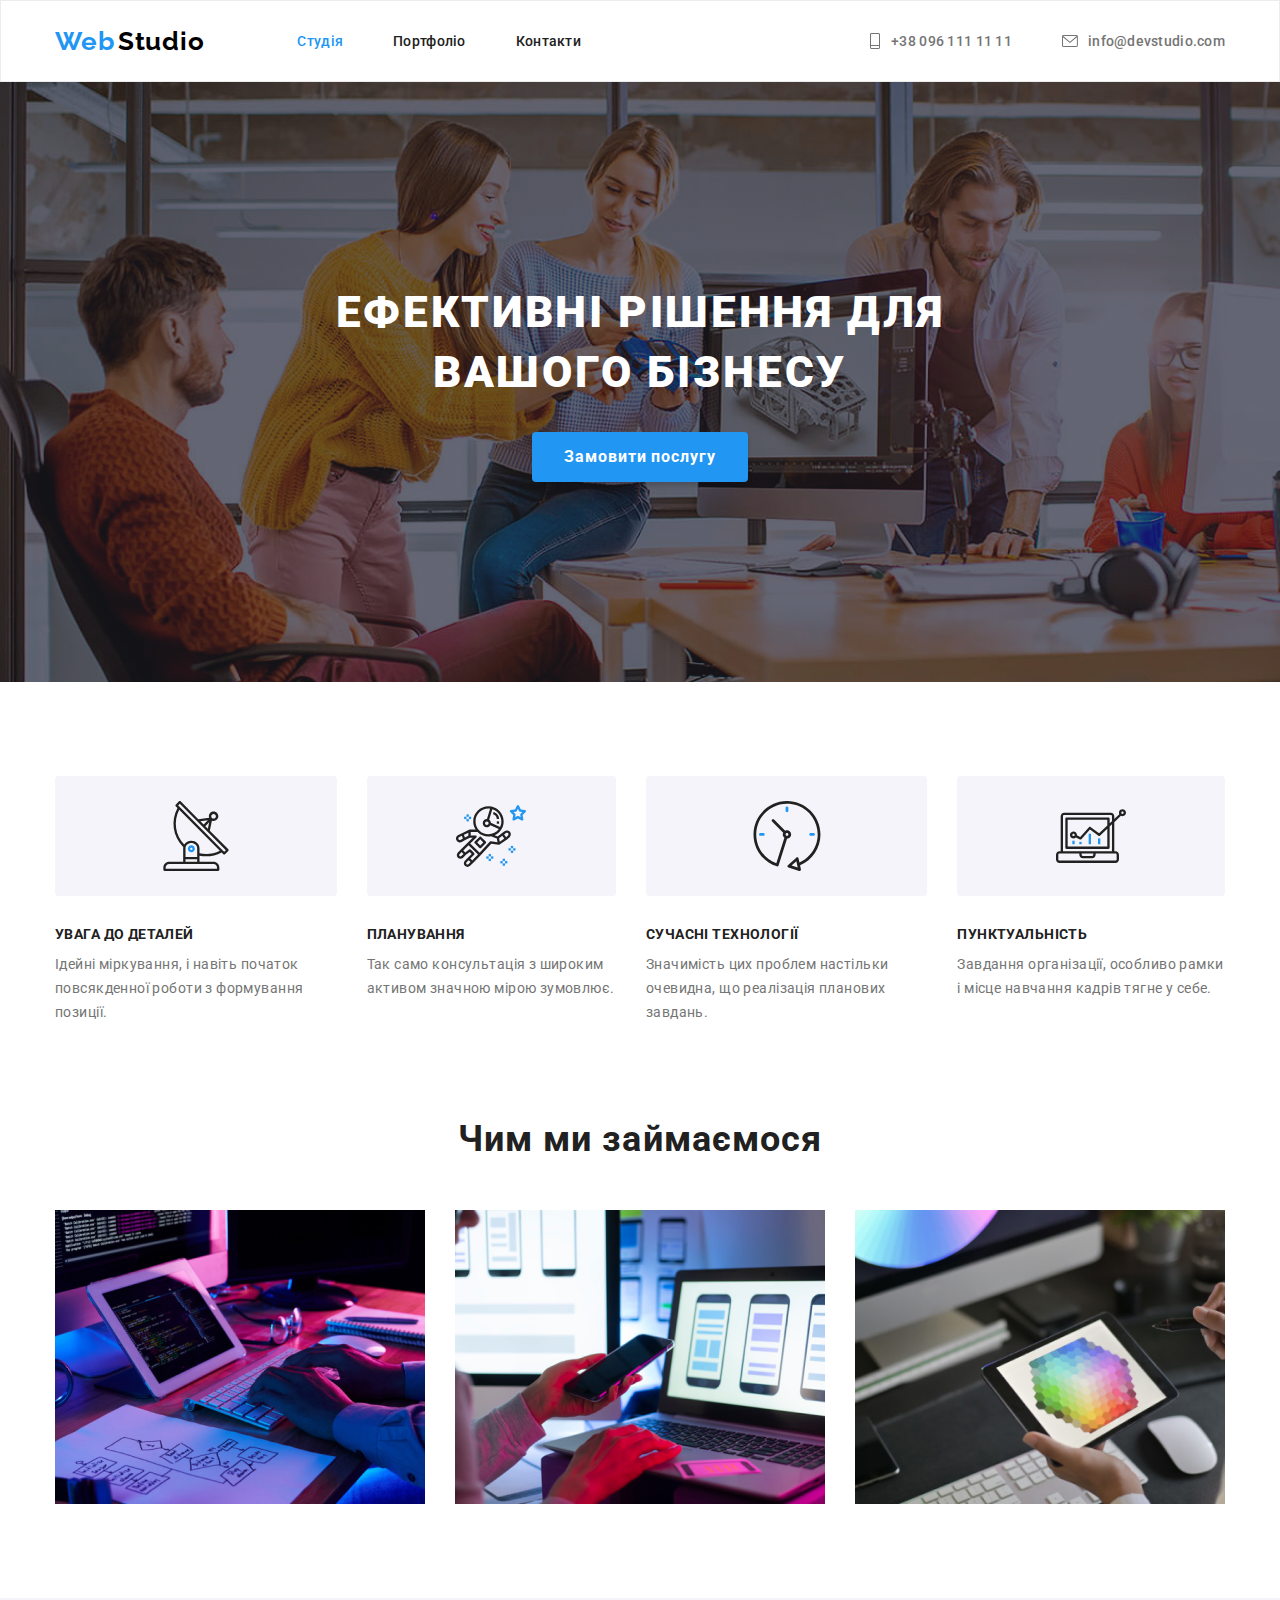
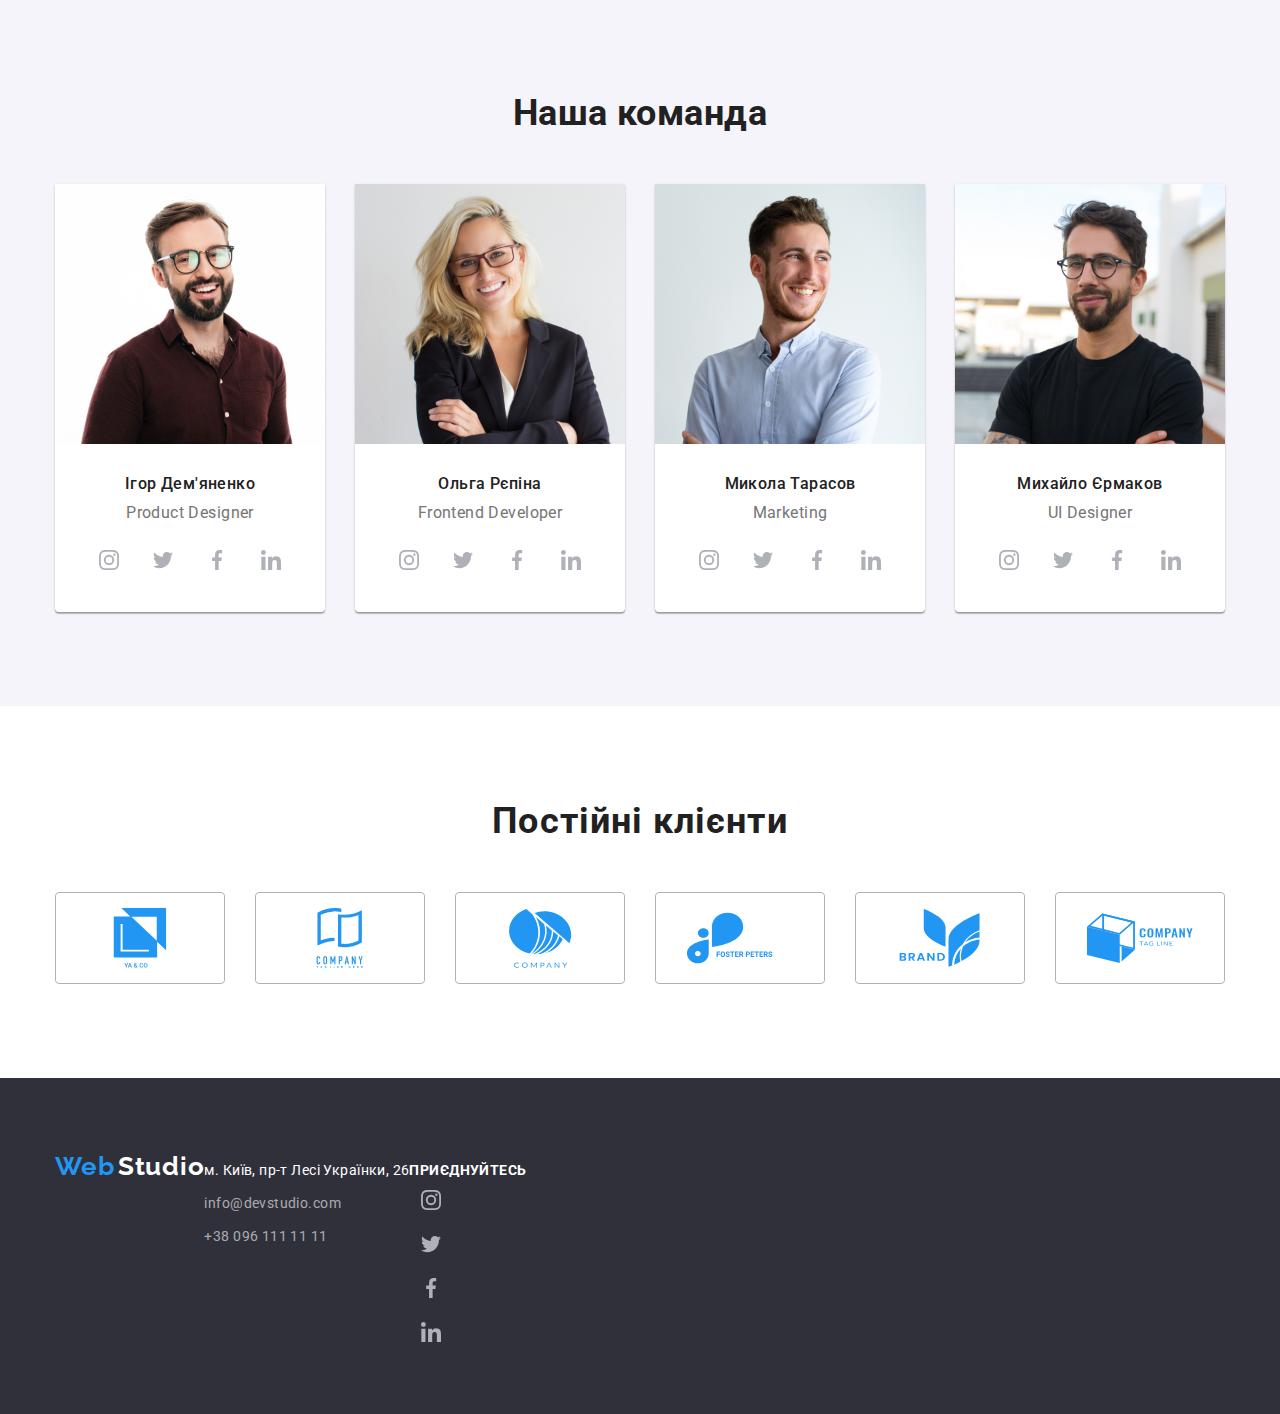
==== commit 3bdb7909: "04" ====
--- a/index.html
+++ b/index.html
@@ -36,7 +36,7 @@
       <ul class="list after-nav">
         <li class="header-tel-link link">
           <a class="address-tel" href="tel:+380961111111">
-            <svg class="email">
+            <svg class="etel">
               <use href="./symbol-defs.svg#icon-Vector"></use>
             </svg>
             +38 096 111 11 11</a>
@@ -266,7 +266,7 @@
       <div class="clients conteiner">
         <h2 class="our-client">Постійні клієнти</h2>
         <ul class="cli list">
-          <li class="list">
+          <li>
             <a href="" class="cli-link">
               <svg class="cli" width="106" height="60">
                 <use href="./symbol-defs.svg#icon-group"></use>
@@ -275,35 +275,35 @@
           </li>
           <li>
             <a href="" class="cli-link">
-              <svg class="cli">
+              <svg class="cli" width="106" height="60">
                 <use href="./symbol-defs.svg#icon-group-1"></use>
               </svg>
             </a>
           </li>
           <li>
             <a href="" class="cli-link">
-              <svg class="cli">
+              <svg class="cli" width="106" height="60">
                 <use href="./symbol-defs.svg#icon-group-2"></use>
               </svg>
             </a>
           </li>
           <li>
             <a href="" class="cli-link">
-              <svg class="cli cli-li">
+              <svg class="cli " width="106" height="60">
                 <use href="./symbol-defs.svg#icon-group-3"></use>
               </svg>
             </a>
           </li>
           <li>
             <a href="" class="cli-link">
-              <svg class="cli">
+              <svg class="cli" width="106" height="60">
                 <use href="./symbol-defs.svg#icon-group-4"></use>
               </svg>
             </a>
           </li>
           <li>
             <a href="" class="cli-link">
-              <svg class="cli">
+              <svg class="cli" width="106" height="60">
                 <use href="./symbol-defs.svg#icon-group-5"></use>
               </svg>
             </a>
@@ -332,28 +332,36 @@
           </li>
         </ul>
       </address>
-      <div class="conteiner">
+      <div>
         <ul class="foter-our-icon list">
-          <H2 class="footer-icon">приєднуйтесь</H2>
-          <li class="our-icon">
-            <svg>
-              <use href="./icon/Vector.svg#icon-instagram-2"></use>
-            </svg>
-          </li>
-          <li>
-            <svg>
-              <use href="./icon/twitter 1.svg#icon-twitter-1"></use>
-            </svg>
-          </li>
-          <li>
-            <svg>
-              <use href="./icon/facebook 1.svg#icon-facebook-1"></use>
-            </svg>
-          </li>
-          <li>
-            <svg>
-              <use href="./symbol-defs.svgicon-linkedin-1"></use>
-            </svg>
+          <p class="footer-text">приєднуйтесь</p>
+          <li>
+            <a href="" class="footer-icon">
+              <svg class="insta" width="20" heigth="20">
+                <use href="./symbol-defs.svg#icon-instagram-2"></use>
+              </svg>
+            </a>
+          </li>
+          <li>
+            <a href="" class="footer-icon">
+              <svg class="twitter" width="20" heigth="20">
+                <use href="./symbol-defs.svg#icon-twitter-1"></use>
+              </svg>
+            </a>
+          </li>
+          <li>
+            <a href="" class="footer-icon">
+              <svg class="face" width="20" heigth="20">
+                <use href="./symbol-defs.svg#icon-facebook-1"></use>
+              </svg>
+            </a>
+          </li>
+          <li>
+            <a href="" class="footer-icon">
+              <svg class="linke" width="20" heigth="20">
+                <use href="./symbol-defs.svg#icon-linkedin-1"></use>
+              </svg>
+            </a>
           </li>
         </ul>
       </div>
--- a/css/style.css
+++ b/css/style.css
@@ -165,6 +165,13 @@
 
 .address-mails:hover {
   color: #2196f3;
+}
+.etel {
+  width: 12px;
+  height: 16px;
+  align-items: center;
+  fill: currentColor;
+  margin-right: 10px;
 }
 .email {
   width: 16px;
@@ -345,6 +352,7 @@
   align-items: center;
   justify-content: center;
   gap: 10px;
+  margin-top: 16px;
 }
 .komand-icon {
   display: flex;
@@ -354,6 +362,12 @@
   height: 44px;
   color: #afb1b8;
   border-radius: 50%;
+}
+.komand-icon:hover {
+  color: #afb1b8;
+}
+.komand-icon:focus {
+  color: #afb1b8;
 }
 .insta,
 .twitter,
@@ -361,7 +375,7 @@
 .linke {
   width: 20px;
   height: 20px;
-  color: #afb1b8;
+  fill: currentColor;
 }
 .our-client {
   font-family: 'Roboto';
@@ -380,23 +394,33 @@
   justify-content: center;
   width: 170px;
   height: 92px;
-  border: 1px solid #afb1b8;
+  border: 1px solid currentColor;
   border-radius: 4px;
-}
-.cli-li {
-  color: #2196f3;
-}
+  color: #afb1b8;
+}
+.cli,
+.cli-link:hover {
+  color: var(--accent-color);
+}
+.cli,
+.cli-link:focus {
+  color: var(--accent-color);
+}
+
 .cli {
   display: flex;
   gap: 30px;
-  width: 106px;
-  height: 60px;
+  fill: currentColor;
 }
 /*footer*/
 .footer {
   background: #2f303a;
   padding: 60px 0;
 }
+.footer .conteiner {
+  display: flex;
+  align-items: baseline;
+}
 .header-conteiner {
   display: flex;
   gap: 50px;
@@ -452,13 +476,9 @@
 .address-mail:hover {
   color: #2196f3;
 }
-.footer-icon {
-  font-family: 'Roboto';
-  font-style: normal;
-  font-weight: 700;
-  font-size: 14px;
+.footer-text {
+  font-weight: 700;
   line-height: 16px;
-  letter-spacing: 0.03em;
   text-transform: uppercase;
   color: #ffffff;
 }
@@ -468,7 +488,21 @@
   margin-right: 516px;
   margin-bottom: 100px;
 }
-
+.footer-icon {
+  display: flex;
+  align-items: center;
+  justify-content: center;
+  width: 44px;
+  height: 44px;
+  color: #afb1b8;
+  border-radius: 50%;
+}
+.komand-icon:hover {
+  color: var(--accent-color);
+}
+.komand-icon:focus {
+  color: var(--accent-color);
+}
 /*page2*/
 header {
   border: 1px solid #ececec;
@@ -548,6 +582,10 @@
 .main-about-all {
   padding: 6px 25px;
 }
+
+.main-about-all:hover {
+  border: 1px solid #212121;
+}
 .main-about-all {
   background-color: #2196f3;
   color: #ffffff;
@@ -587,8 +625,14 @@
 .main-about-line:focus {
   background-color: #2196f3;
   color: #ffffff;
-}
-
+  border: 1px solid #212121;
+}
+.progect-link {
+  display: block;
+}
+.progect-link:hover {
+  border: 1px solid #eeeeee;
+}
 .progect-item {
   width: 370px;
   flex-basis: ((100% - 30 * 2) / 3);
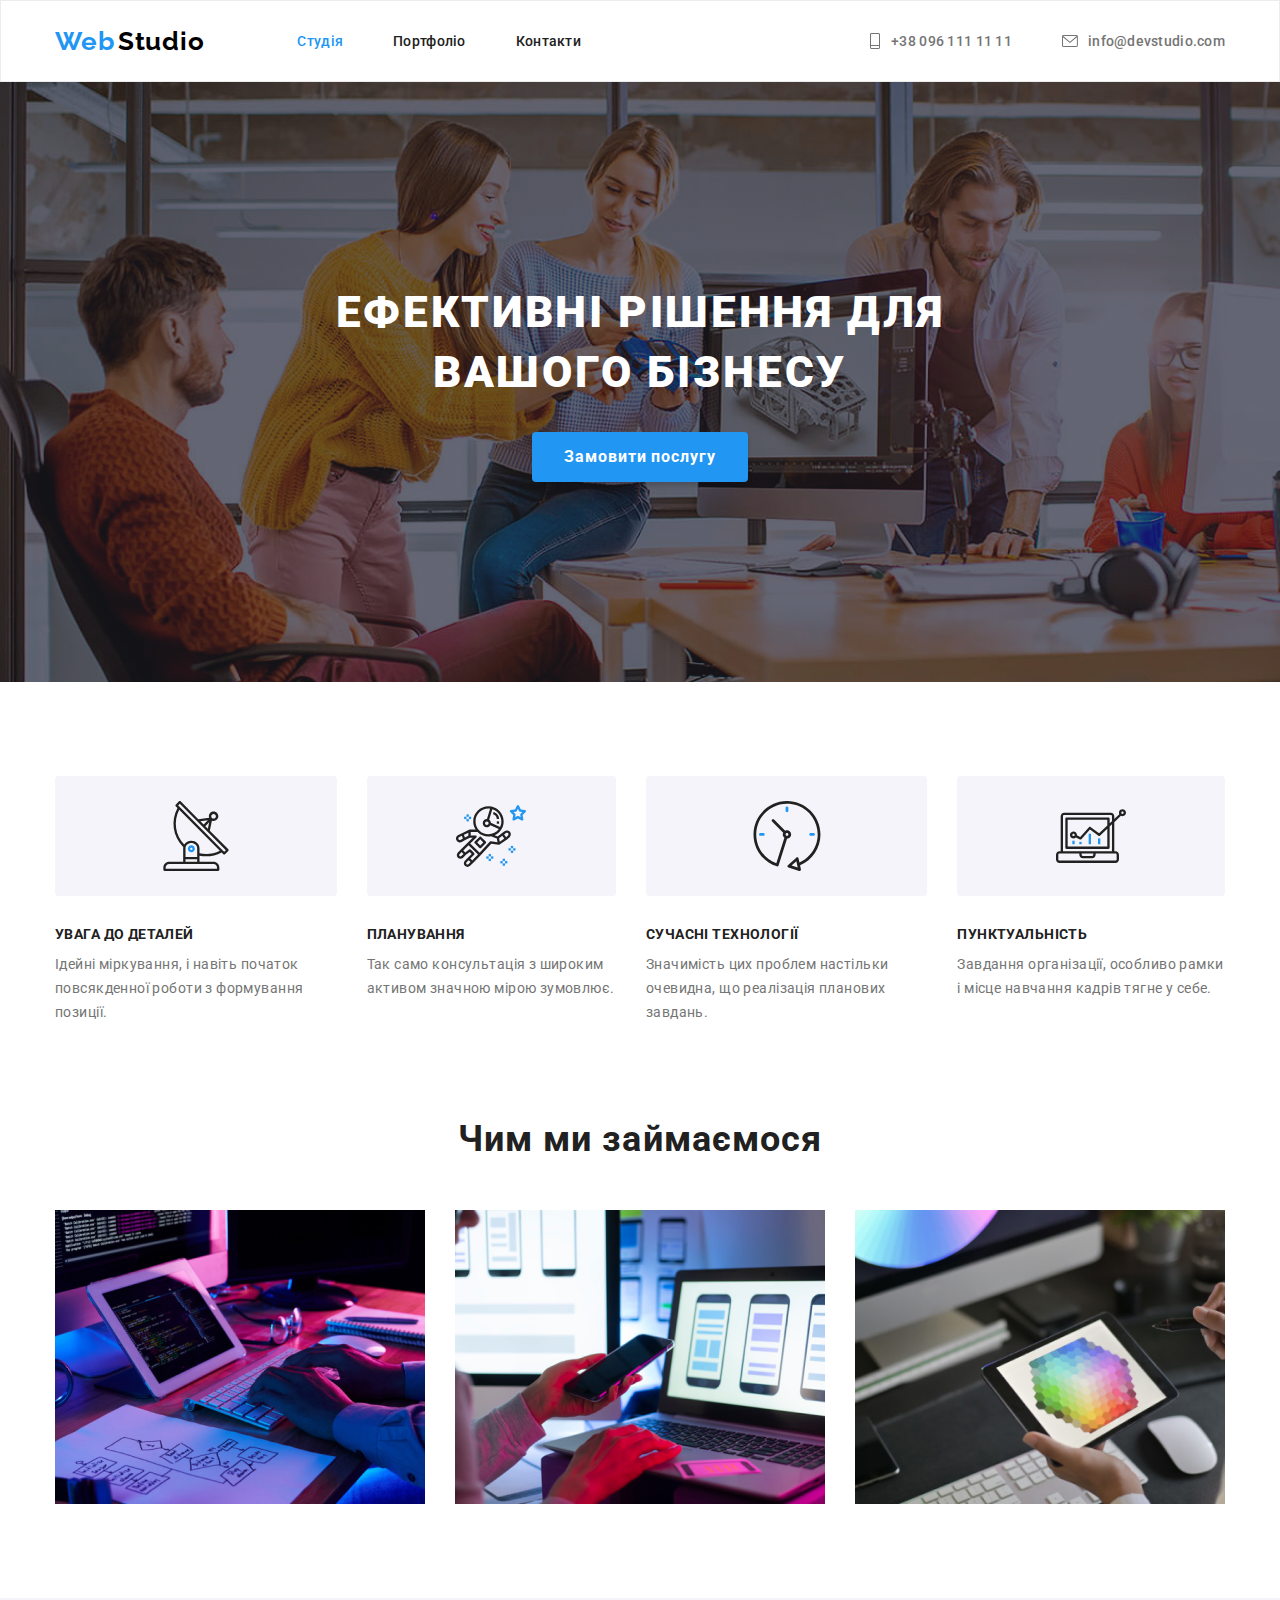
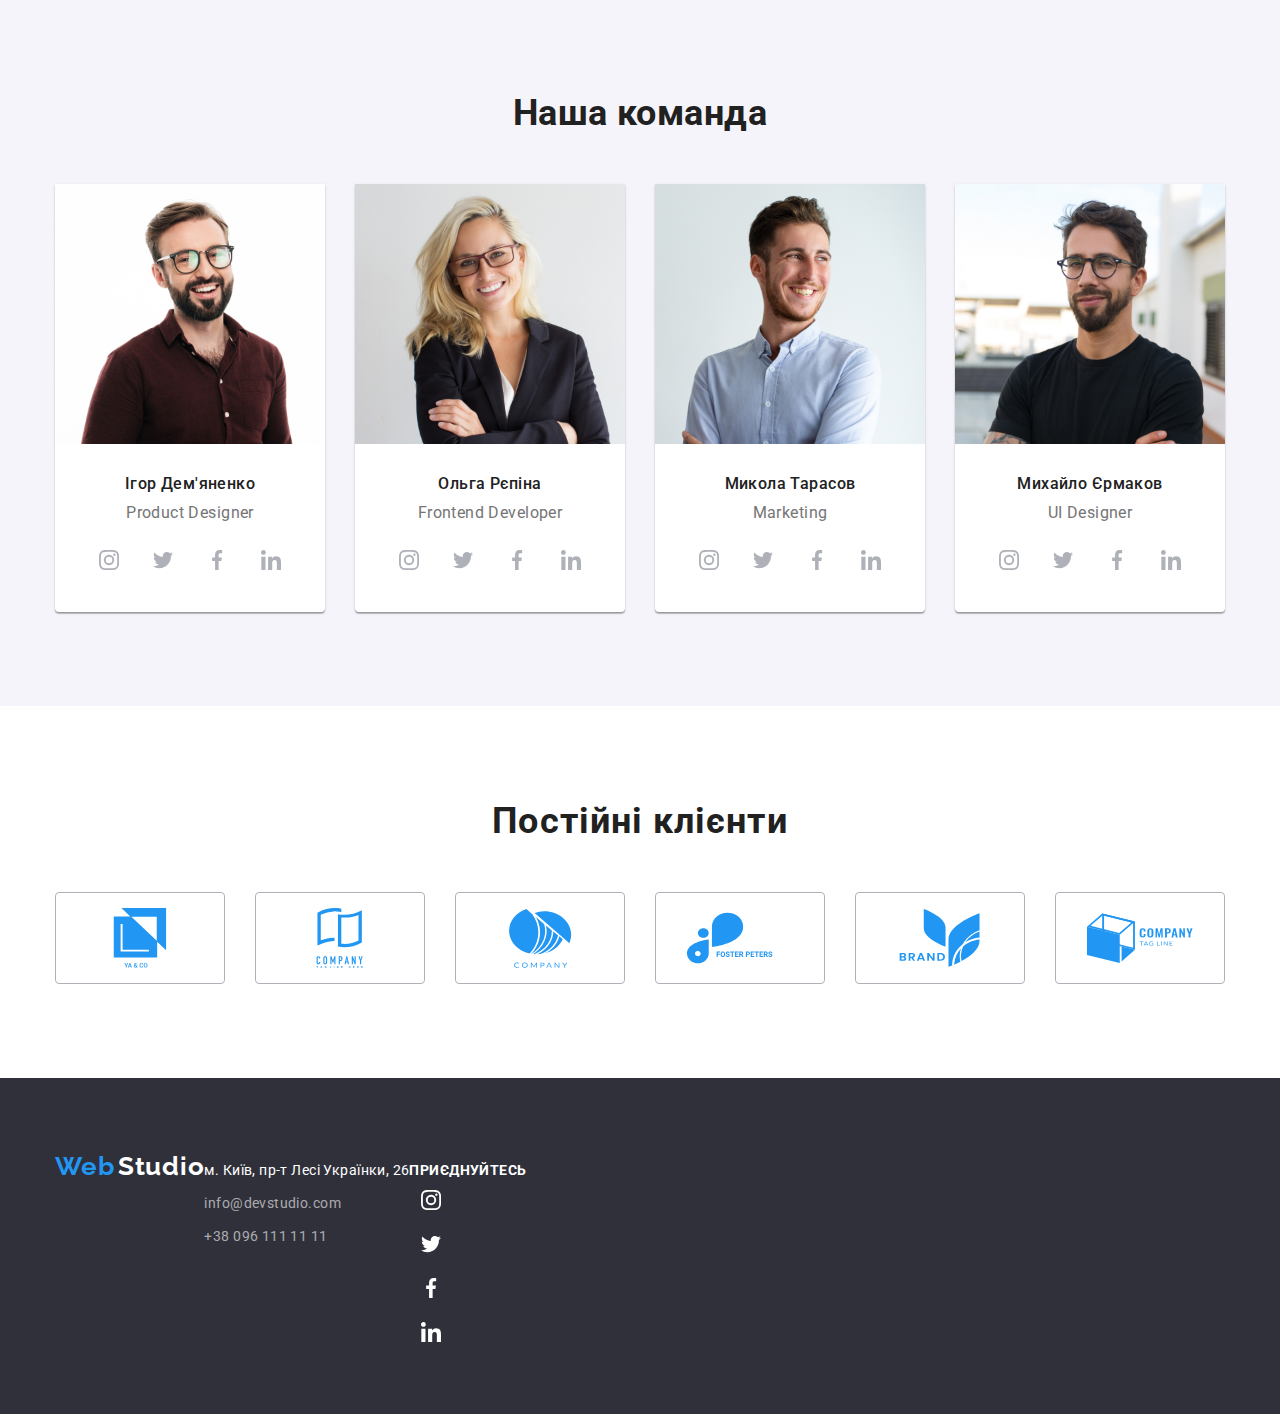
==== commit cde82233: "04" ====
--- a/index.html
+++ b/index.html
@@ -337,28 +337,28 @@
           <p class="footer-text">приєднуйтесь</p>
           <li>
             <a href="" class="footer-icon">
-              <svg class="insta" width="20" heigth="20">
+              <svg class="instag" width="20" heigth="20">
                 <use href="./symbol-defs.svg#icon-instagram-2"></use>
               </svg>
             </a>
           </li>
           <li>
             <a href="" class="footer-icon">
-              <svg class="twitter" width="20" heigth="20">
+              <svg class="twitter1" width="20" heigth="20">
                 <use href="./symbol-defs.svg#icon-twitter-1"></use>
               </svg>
             </a>
           </li>
           <li>
             <a href="" class="footer-icon">
-              <svg class="face" width="20" heigth="20">
+              <svg class="faceb" width="20" heigth="20">
                 <use href="./symbol-defs.svg#icon-facebook-1"></use>
               </svg>
             </a>
           </li>
           <li>
             <a href="" class="footer-icon">
-              <svg class="linke" width="20" heigth="20">
+              <svg class="linked" width="20" heigth="20">
                 <use href="./symbol-defs.svg#icon-linkedin-1"></use>
               </svg>
             </a>
--- a/css/style.css
+++ b/css/style.css
@@ -494,13 +494,21 @@
   justify-content: center;
   width: 44px;
   height: 44px;
-  color: #afb1b8;
+  color: #ffffff;
   border-radius: 50%;
 }
-.komand-icon:hover {
+.instag,
+.twitter1,
+.faceb,
+.linked {
+  width: 20px;
+  height: 20px;
+  fill: currentColor;
+}
+.footer-icon:hover {
   color: var(--accent-color);
 }
-.komand-icon:focus {
+.footer-icon:focus {
   color: var(--accent-color);
 }
 /*page2*/
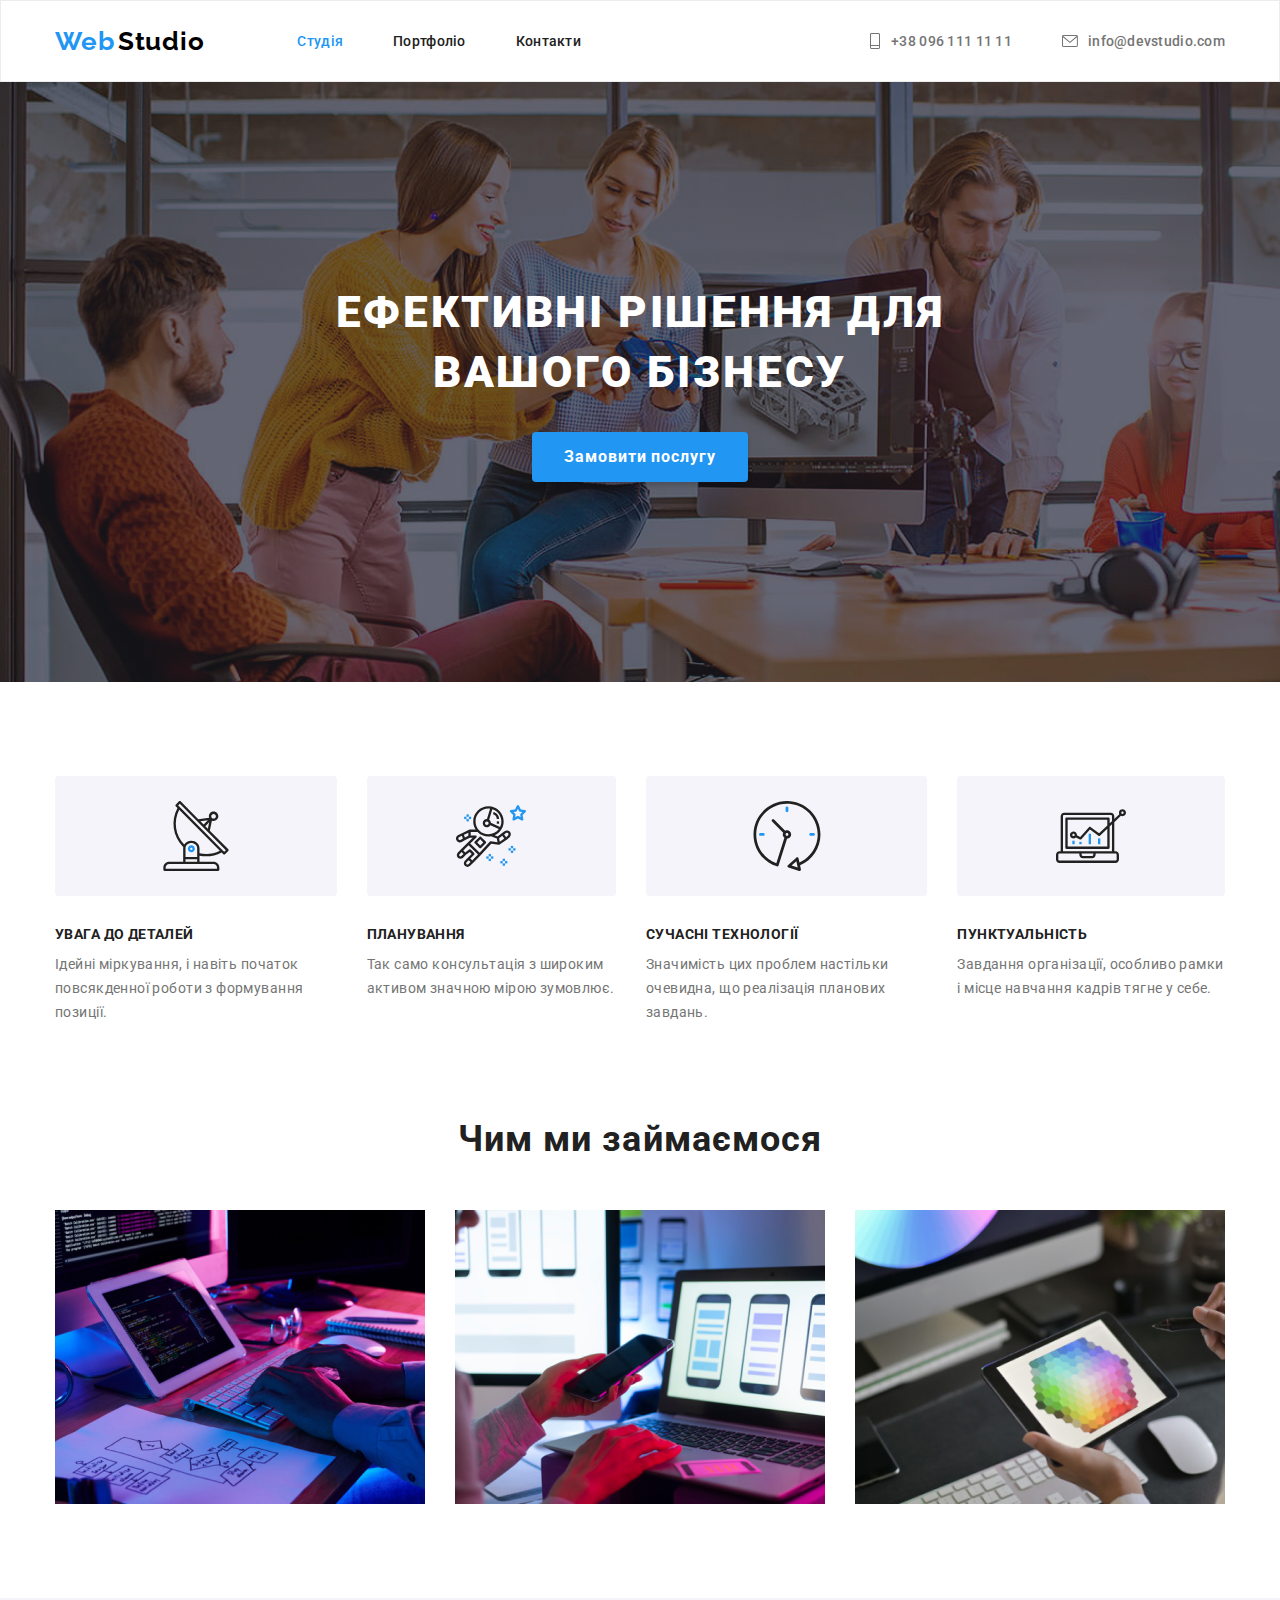
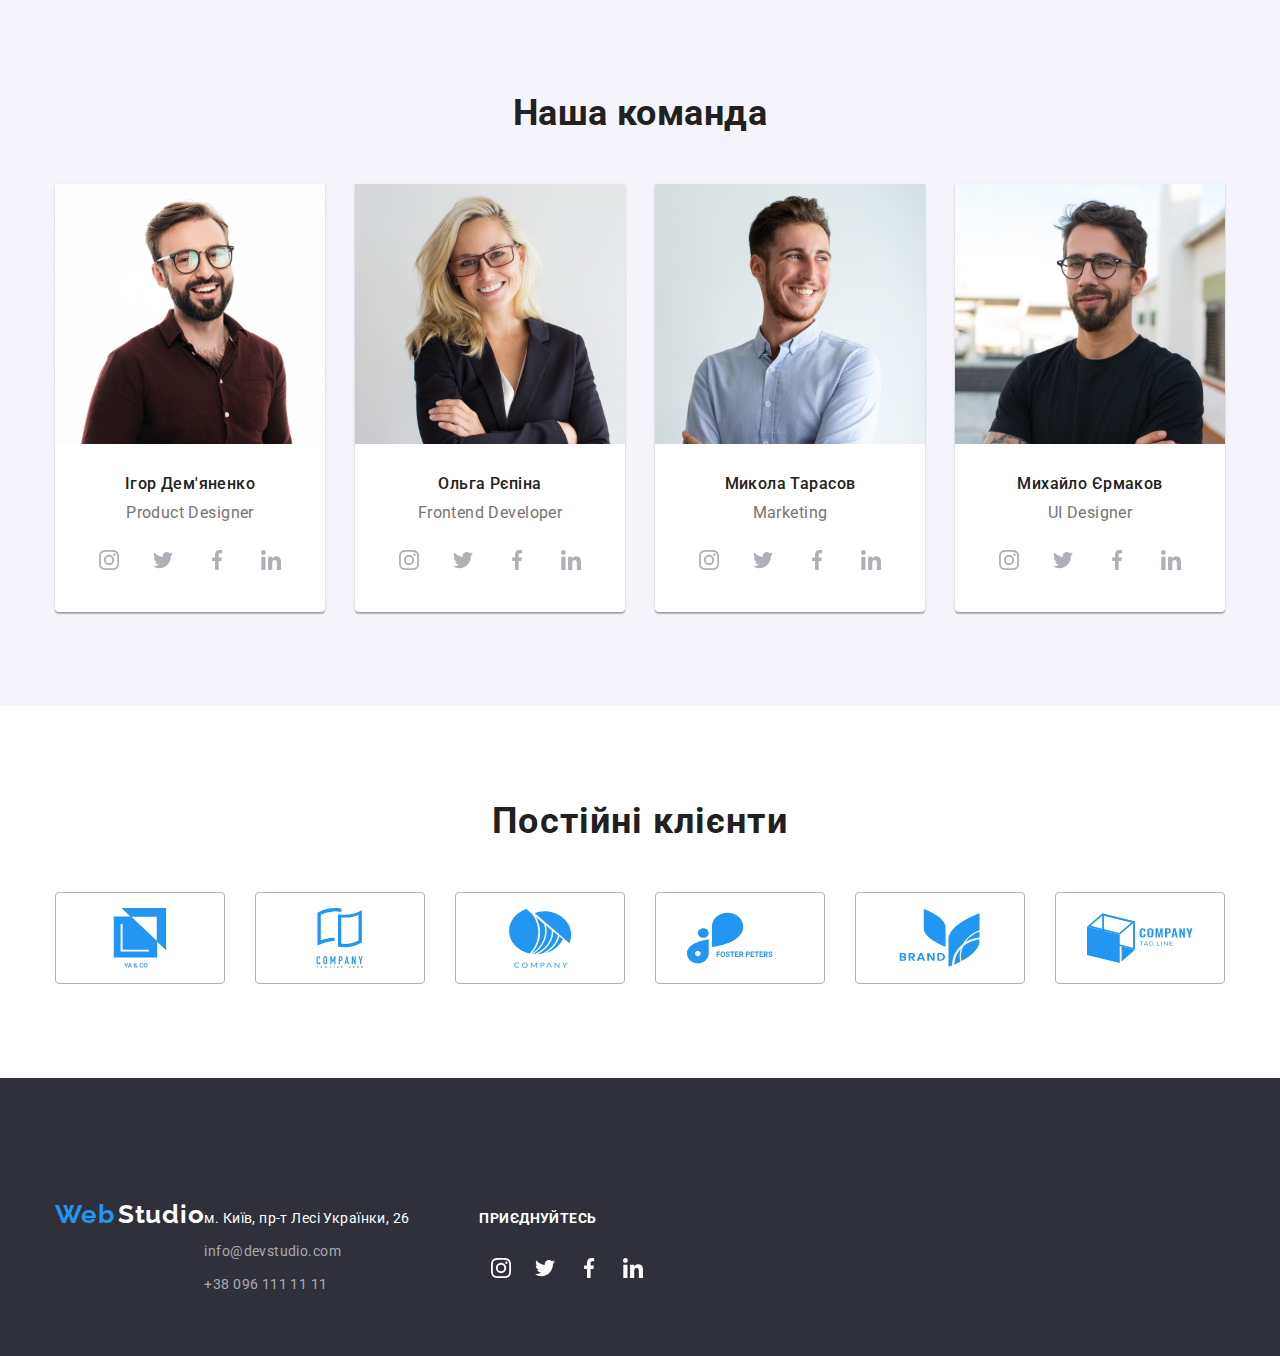
==== commit 6cbd31b6: "04" ====
--- a/index.html
+++ b/index.html
@@ -332,9 +332,9 @@
           </li>
         </ul>
       </address>
-      <div>
+      <div class="contact">
+        <p class="footer-text">приєднуйтесь</p>
         <ul class="foter-our-icon list">
-          <p class="footer-text">приєднуйтесь</p>
           <li>
             <a href="" class="footer-icon">
               <svg class="instag" width="20" heigth="20">
--- a/css/style.css
+++ b/css/style.css
@@ -476,18 +476,23 @@
 .address-mail:hover {
   color: #2196f3;
 }
+.contact {
+  margin-top: 72px;
+  margin-left: 70px;
+}
 .footer-text {
   font-weight: 700;
   line-height: 16px;
   text-transform: uppercase;
   color: #ffffff;
-}
-.foter-icon {
-  display: flex;
-  outline: #2196f3;
-  margin-right: 516px;
-  margin-bottom: 100px;
-}
+  margin-bottom: 20px;
+}
+.foter-our-icon {
+  display: flex;
+  align-items: center;
+  justify-content: center;
+}
+
 .footer-icon {
   display: flex;
   align-items: center;
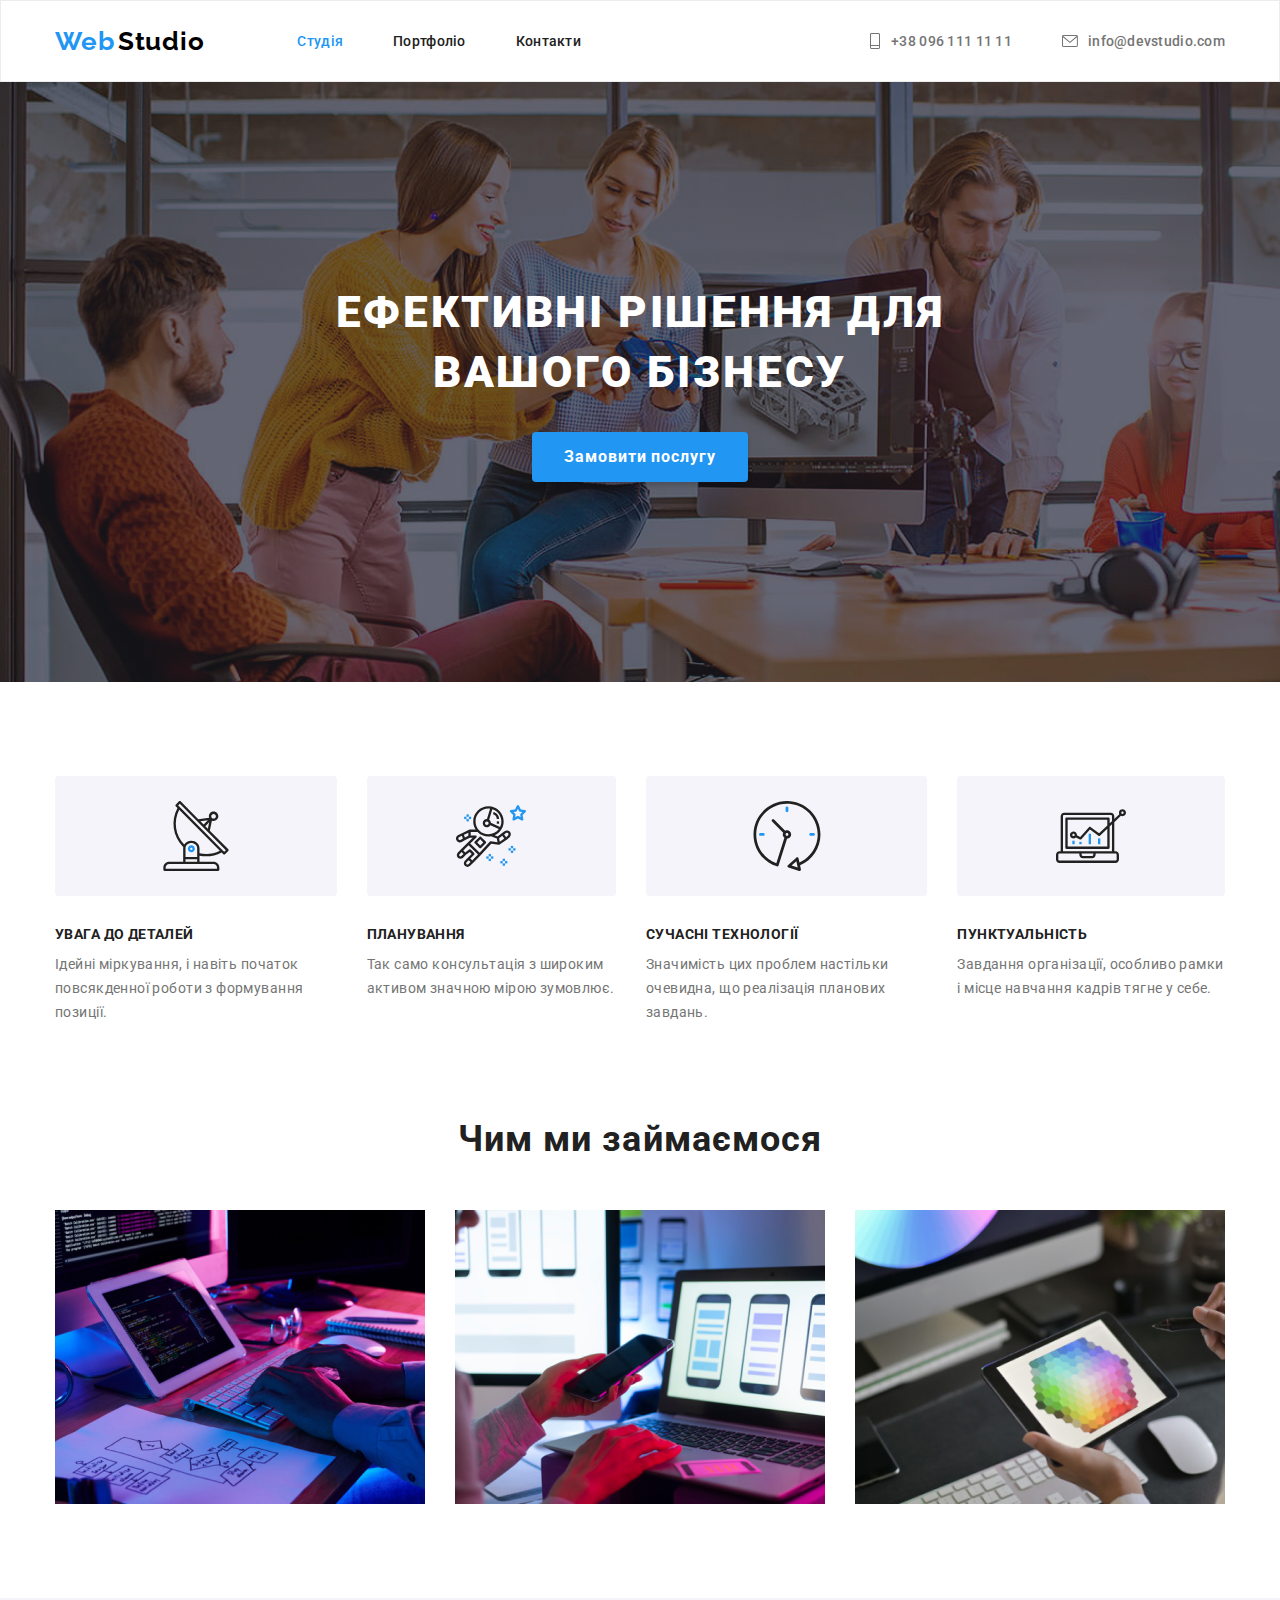
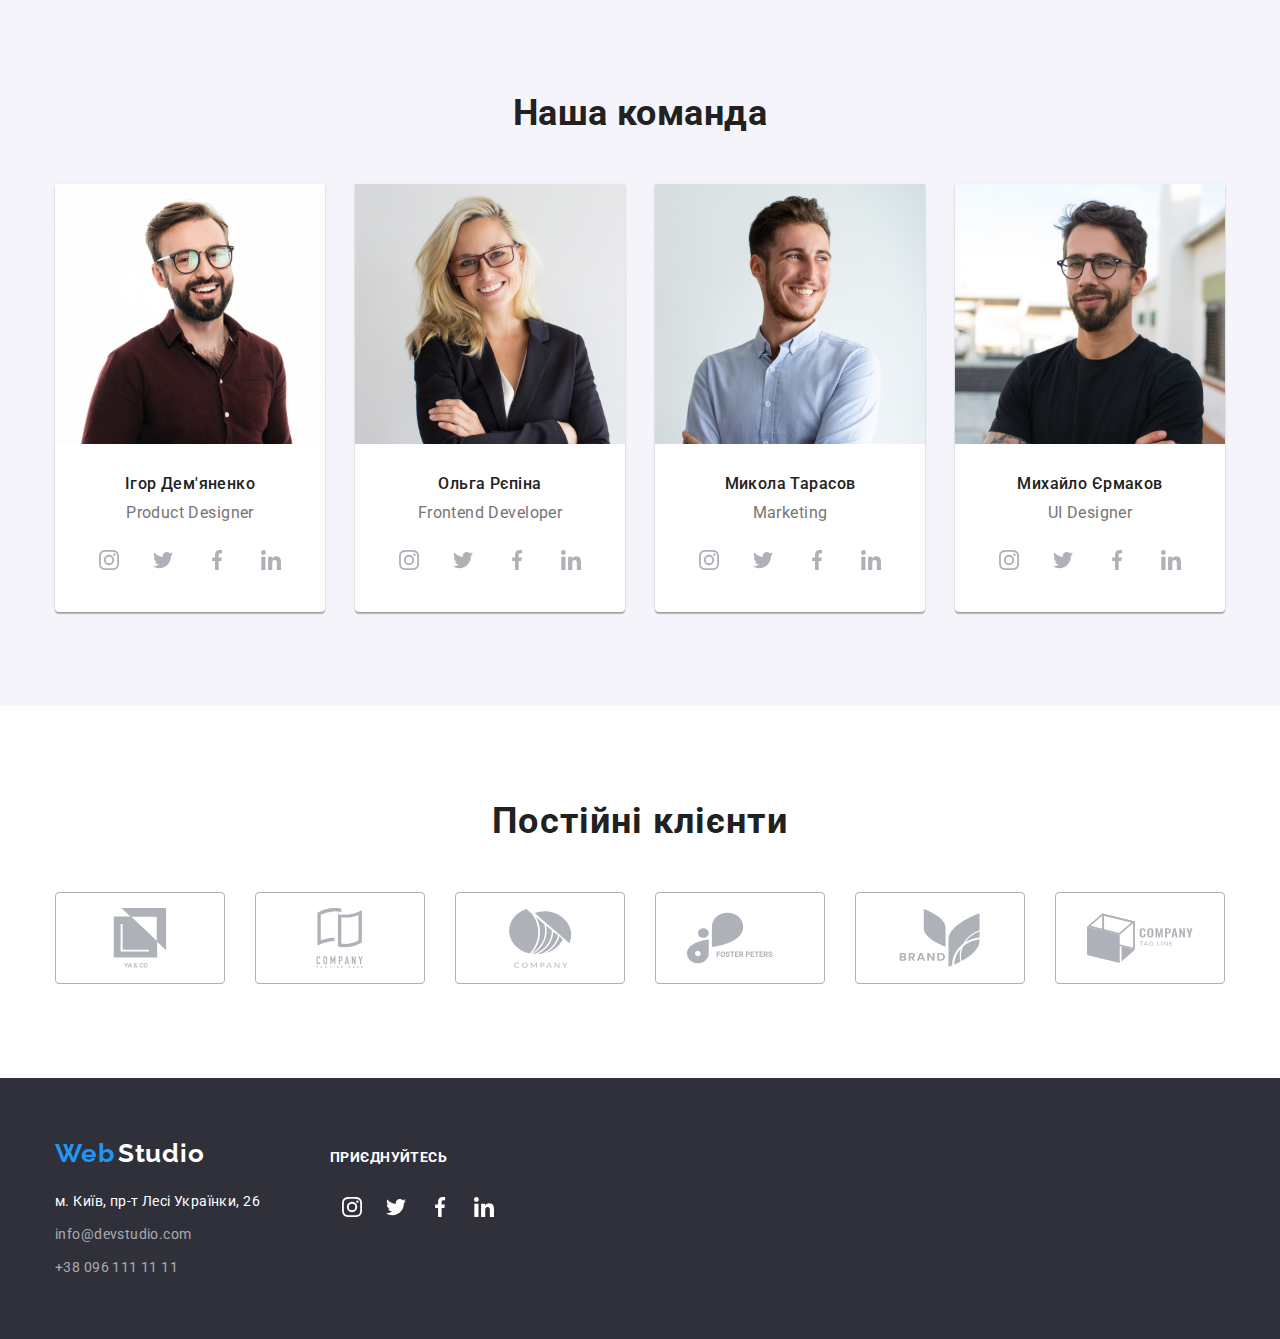
==== commit ef900ab2: "04" ====
--- a/index.html
+++ b/index.html
@@ -118,28 +118,28 @@
               <ul class="our-icon list">
                 <li>
                   <a href="" class="komand-icon">
-                    <svg class="insta" width="20" heigth="20">
+                    <svg class="social-icon" width="20" heigth="20">
                       <use href="./symbol-defs.svg#icon-instagram-2"></use>
                     </svg>
                   </a>
                 </li>
                 <li>
                   <a href="" class="komand-icon">
-                    <svg class="twitter" width="20" heigth="20">
+                    <svg class="social-icon" width="20" heigth="20">
                       <use href="./symbol-defs.svg#icon-twitter-1"></use>
                     </svg>
                   </a>
                 </li>
                 <li>
                   <a href="" class="komand-icon">
-                    <svg class="face" width="20" heigth="20">
+                    <svg class="social-icon" width="20" heigth="20">
                       <use href="./symbol-defs.svg#icon-facebook-1"></use>
                     </svg>
                   </a>
                 </li>
                 <li>
                   <a href="" class="komand-icon">
-                    <svg class="linke" width="20" heigth="20">
+                    <svg class="social-icon" width="20" heigth="20">
                       <use href="./symbol-defs.svg#icon-linkedin-1"></use>
                     </svg>
                   </a>
@@ -156,28 +156,28 @@
               <ul class="our-icon list">
                 <li>
                   <a href="" class="komand-icon">
-                    <svg class="insta">
+                    <svg class="social-icon">
                       <use href="./symbol-defs.svg#icon-instagram-2"></use>
                     </svg>
                   </a>
                 </li>
                 <li>
                   <a href="" class="komand-icon">
-                    <svg class="twitter">
+                    <svg class="social-icon">
                       <use href="./symbol-defs.svg#icon-twitter-1"></use>
                     </svg>
                   </a>
                 </li>
                 <li>
                   <a href="" class="komand-icon">
-                    <svg class="face">
+                    <svg class="social-icon">
                       <use href="./symbol-defs.svg#icon-facebook-1"></use>
                     </svg>
                   </a>
                 </li>
                 <li>
                   <a href="" class="komand-icon">
-                    <svg class="linke">
+                    <svg class="social-icon">
                       <use href="./symbol-defs.svg#icon-linkedin-1"></use>
                     </svg>
                   </a>
@@ -193,28 +193,28 @@
               <ul class="our-icon list">
                 <li>
                   <a href="" class="komand-icon">
-                    <svg class="insta">
+                    <svg class="social-icon">
                       <use href="./symbol-defs.svg#icon-instagram-2"></use>
                     </svg>
                   </a>
                 </li>
                 <li>
                   <a href="" class="komand-icon">
-                    <svg class="twitter">
+                    <svg class="social-icon">
                       <use href="./symbol-defs.svg#icon-twitter-1"></use>
                     </svg>
                   </a>
                 </li>
                 <li>
                   <a href="" class="komand-icon">
-                    <svg class="face">
+                    <svg class="social-icon">
                       <use href="./symbol-defs.svg#icon-facebook-1"></use>
                     </svg>
                   </a>
                 </li>
                 <li>
                   <a href="" class="komand-icon">
-                    <svg class="linke">
+                    <svg class="social-icon">
                       <use href="./symbol-defs.svg#icon-linkedin-1"></use>
                     </svg>
                   </a>
@@ -230,28 +230,28 @@
               <ul class="our-icon list">
                 <li>
                   <a href="" class="komand-icon">
-                    <svg class="insta">
+                    <svg class="social-icon">
                       <use href="./symbol-defs.svg#icon-instagram-2"></use>
                     </svg>
                   </a>
                 </li>
                 <li>
                   <a href="" class="komand-icon">
-                    <svg class="twitter">
+                    <svg class="social-icon">
                       <use href="./symbol-defs.svg#icon-twitter-1"></use>
                     </svg>
                   </a>
                 </li>
                 <li>
                   <a href="" class="komand-icon">
-                    <svg class="face">
+                    <svg class="social-icon">
                       <use href="./symbol-defs.svg#icon-facebook-1"></use>
                     </svg>
                   </a>
                 </li>
                 <li>
                   <a href="" class="komand-icon">
-                    <svg class="linke">
+                    <svg class="social-icon">
                       <use href="./symbol-defs.svg#icon-linkedin-1"></use>
                     </svg>
                   </a>
@@ -265,7 +265,7 @@
     <section class="section">
       <div class="clients conteiner">
         <h2 class="our-client">Постійні клієнти</h2>
-        <ul class="cli list">
+        <ul class="cli-list list">
           <li>
             <a href="" class="cli-link">
               <svg class="cli" width="106" height="60">
@@ -314,24 +314,27 @@
   </main>
   <footer class="footer">
     <div class="conteiner">
-      <a href="./index.html" class="logo link">
-        <span class="header-first-part">Web</span>
-        <span class="header-last-parts">Studio</span>
-      </a>
-      <address>
-        <ul class="link list">
-          <li class="address-item">
-            <a class="address" href="https://goo.gl/maps/7ASM1sJS5dJ5GdoQ7" target="_blank" rel="noreferrer noopener">м.
-              Київ, пр-т Лесі Українки, 26</a>
-          </li>
-          <li class="address-item">
-            <a class="address-mail link" href="mailto:info@devstudio.com">info@devstudio.com</a>
-          </li>
-          <li class="address-item">
-            <a class="address-mail link" href="tel:+380961111111">+38 096 111 11 11</a>
-          </li>
-        </ul>
-      </address>
+      <div>
+        <a href="./index.html" class="logo link">
+          <span class="header-first-part">Web</span>
+          <span class="header-last-parts">Studio</span>
+        </a>
+        <address>
+          <ul class="link list">
+            <li class="address-item">
+              <a class="address" href="https://goo.gl/maps/7ASM1sJS5dJ5GdoQ7" target="_blank"
+                rel="noreferrer noopener">м.
+                Київ, пр-т Лесі Українки, 26</a>
+            </li>
+            <li class="address-item">
+              <a class="address-mail link" href="mailto:info@devstudio.com">info@devstudio.com</a>
+            </li>
+            <li class="address-item">
+              <a class="address-mail link" href="tel:+380961111111">+38 096 111 11 11</a>
+            </li>
+          </ul>
+        </address>
+      </div>
       <div class="contact">
         <p class="footer-text">приєднуйтесь</p>
         <ul class="foter-our-icon list">
--- a/css/style.css
+++ b/css/style.css
@@ -363,16 +363,13 @@
   color: #afb1b8;
   border-radius: 50%;
 }
-.komand-icon:hover {
-  color: #afb1b8;
-}
+.komand-icon:hover,
 .komand-icon:focus {
-  color: #afb1b8;
-}
-.insta,
-.twitter,
-.face,
-.linke {
+  background-color: var(--accent-color);
+  color: var(--secondary-text-color);
+}
+
+.social-icon {
   width: 20px;
   height: 20px;
   fill: currentColor;
@@ -398,16 +395,13 @@
   border-radius: 4px;
   color: #afb1b8;
 }
-.cli,
-.cli-link:hover {
-  color: var(--accent-color);
-}
-.cli,
+
+.cli-link:hover,
 .cli-link:focus {
   color: var(--accent-color);
 }
 
-.cli {
+.cli-list {
   display: flex;
   gap: 30px;
   fill: currentColor;
@@ -477,7 +471,6 @@
   color: #2196f3;
 }
 .contact {
-  margin-top: 72px;
   margin-left: 70px;
 }
 .footer-text {
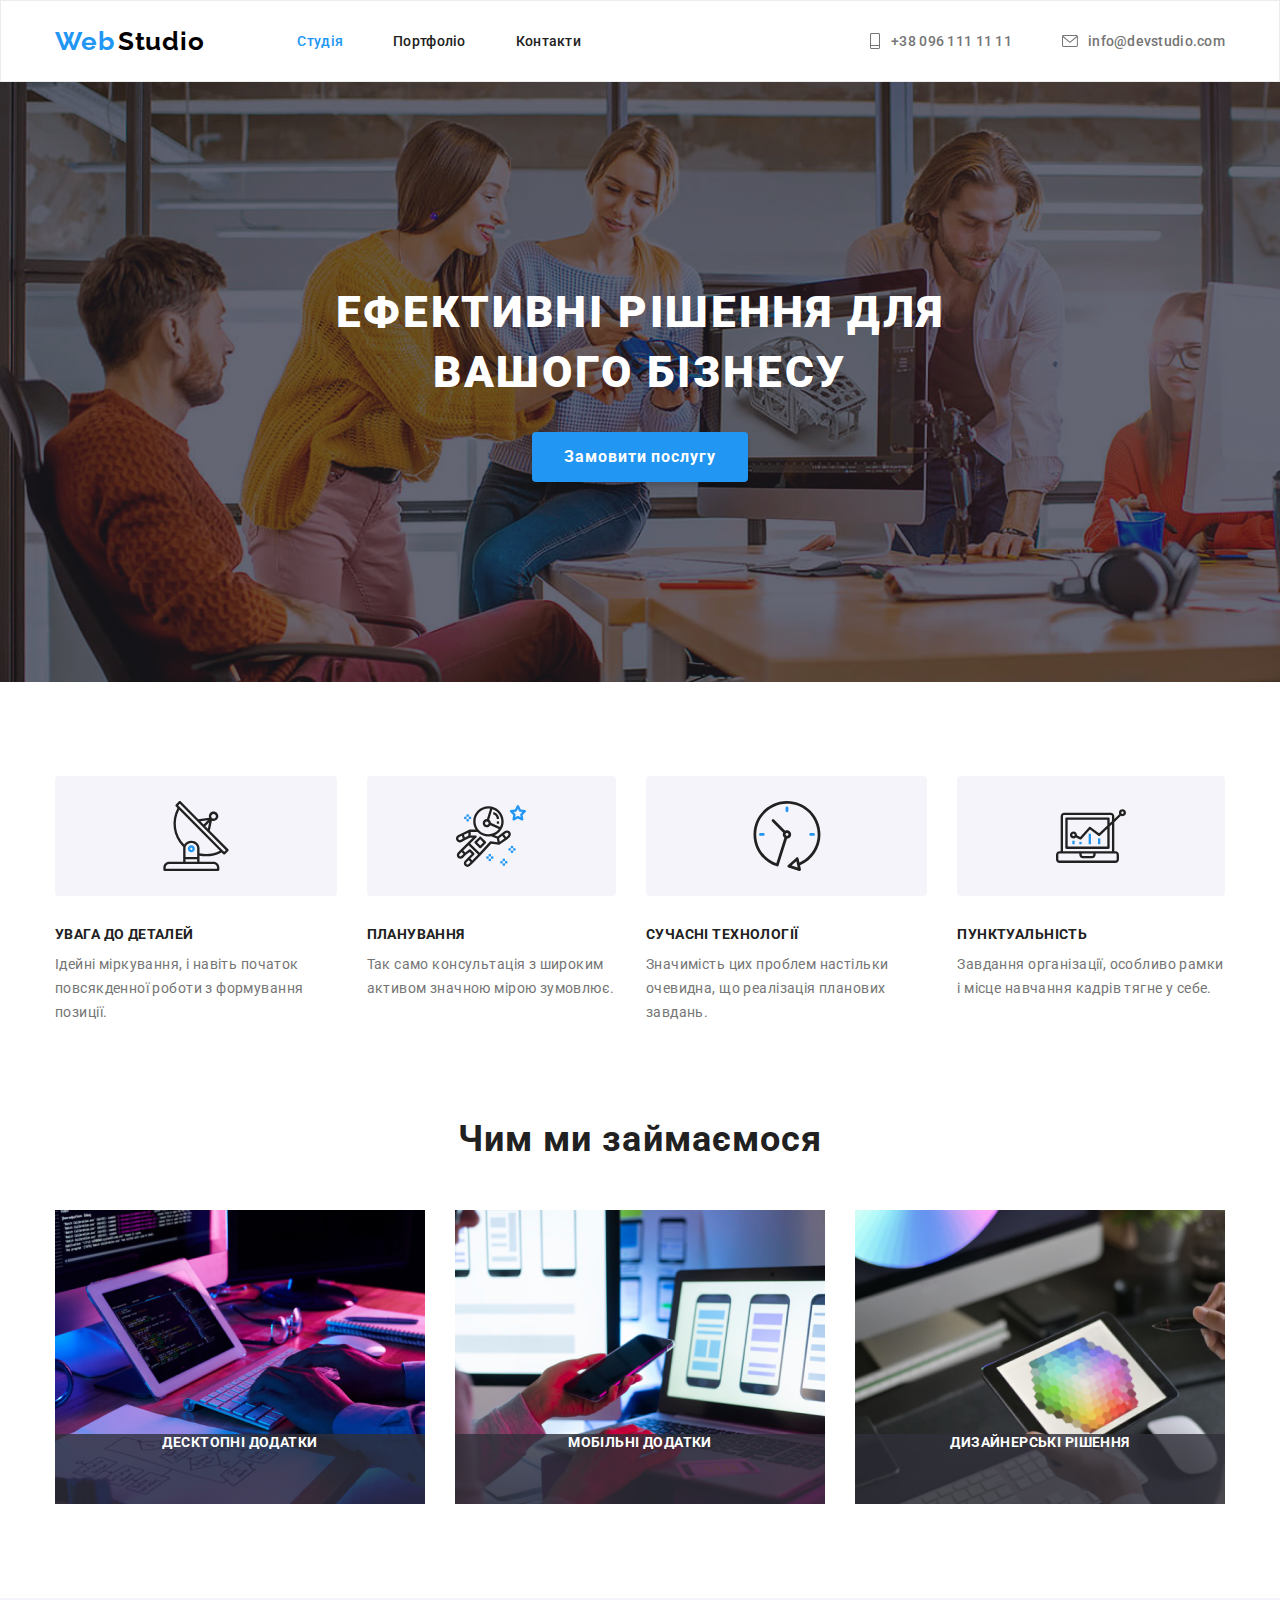
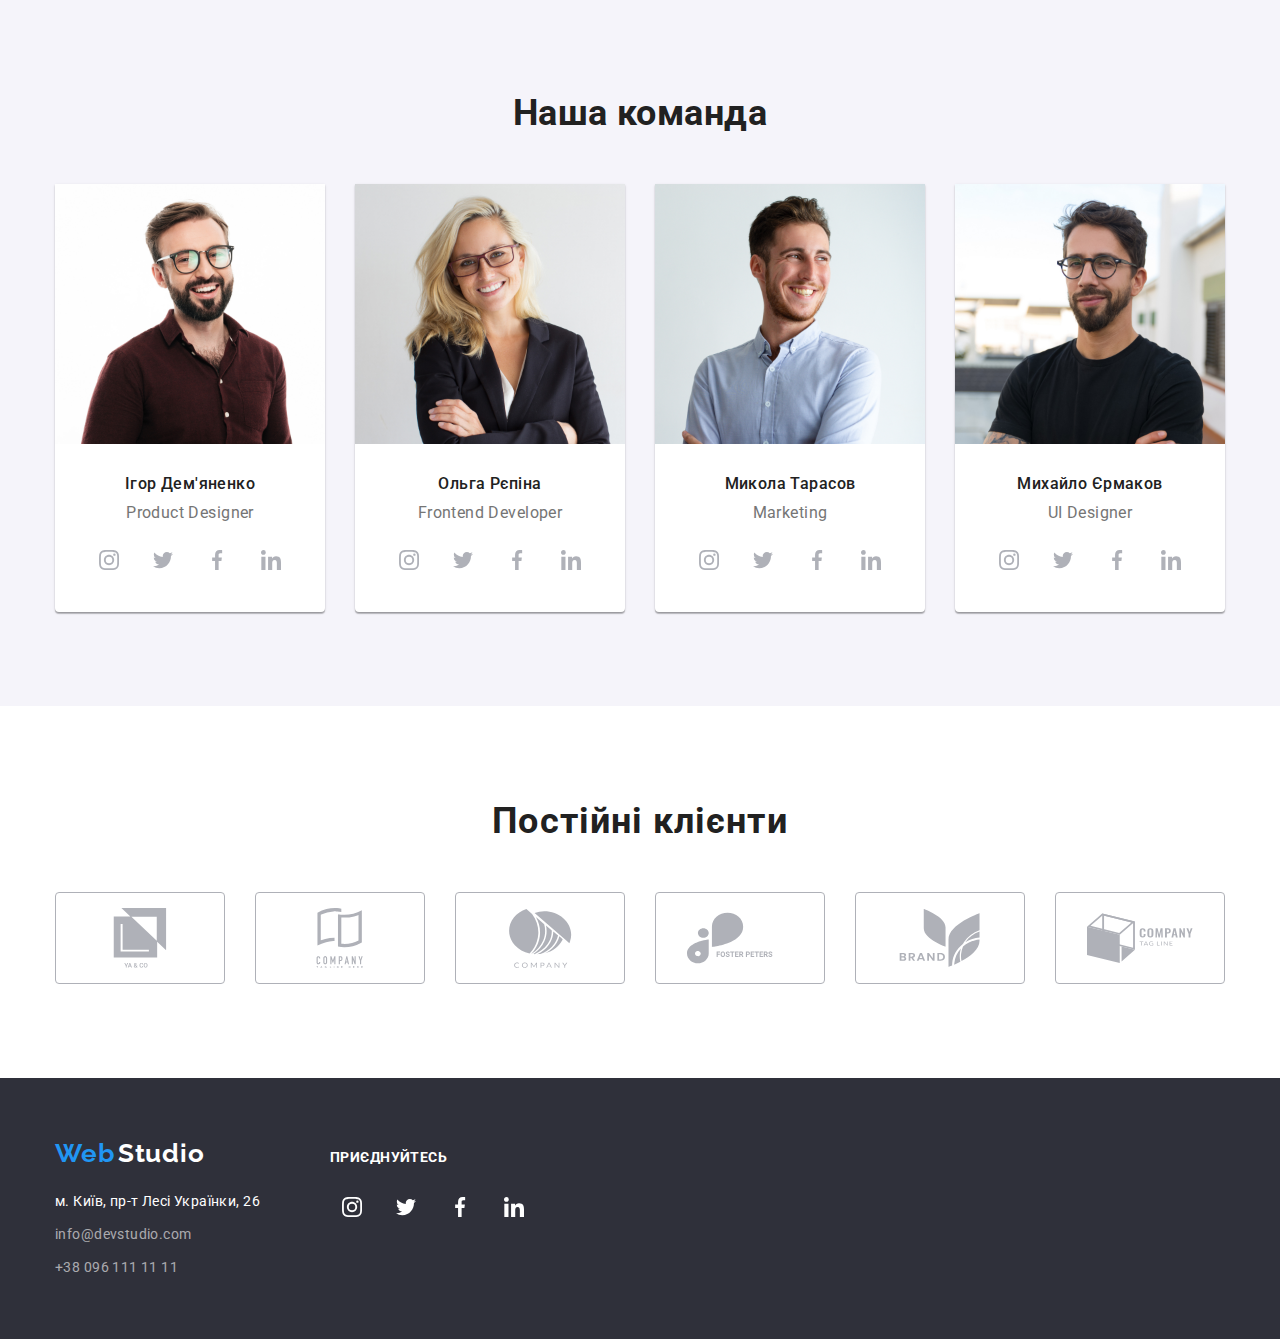
==== commit b4a65804: "05" ====
--- a/index.html
+++ b/index.html
@@ -55,7 +55,7 @@
     <section class="hero">
       <div class="conteiner">
         <h1 class="hero-title">Ефективні рішення для вашого бізнесу</h1>
-        <button type="button" class="hero-button">Замовити послугу</button>
+        <button type="button" data-modal-open class="hero-button">Замовити послугу</button>
       </div>
     </section>
     <section class="abouts">
@@ -92,17 +92,31 @@
     <section class="work">
       <div class="conteiner">
         <h2 class="work-title">Чим ми займаємося</h2>
-
         <ul class="work list">
-          <li class="work-item">
-            <img src="./img/img1.jpg" alt="galllery1" width="370" height="auto" />
-          </li>
-          <li class="work-item">
-            <img src="./img/img2.jpg" alt="galllery2" width="370" height="auto" />
-          </li>
-          <li work-item>
-            <img src="./img/img3.jpg" alt="galllery3" width="370" height="auto" />
-          </li>
+          <div class="foto-info">
+            <li class="work-item">
+              <img src="./img/img1.jpg" alt="galllery1" width="370" height="auto" />
+            </li>
+            <div class="overlay-box">
+              <p class="overlay-text">Десктопні додатки</p>
+            </div>
+          </div>
+          <div class="foto-info">
+            <li class="work-item">
+              <img src="./img/img2.jpg" alt="galllery2" width="370" height="auto" />
+            </li>
+            <div class="overlay-box">
+              <p class="overlay-text">Мобільні додатки</p>
+            </div>
+          </div>
+          <div class="foto-info">
+            <li work-item>
+              <img src="./img/img3.jpg" alt="galllery3" width="370" height="auto" />
+            </li>
+            <div class="overlay-box">
+              <p class="overlay-text">Дизайнерські рішення</p>
+            </div>
+          </div>
         </ul>
       </div>
     </section>
@@ -370,6 +384,16 @@
       </div>
     </div>
   </footer>
+  <div class="backgrop is-hidden" data-modal>
+    <div class="modal">
+      <button class="close-btn" type="button" data-modal-close>
+        <svg class="close-btn-icon" width="18px" height="18px">
+          <use href="./symbol-defs.svg#icon-close"></use>
+        </svg>
+      </button>
+    </div>
+  </div>
+  <script src="./js/modal.js"></script>
 </body>
 
 </html>--- a/css/style.css
+++ b/css/style.css
@@ -106,6 +106,7 @@
 
 .header-nav-studios,
 .header-mail-link {
+  position: relative;
   font-weight: 500;
   font-size: 14px;
   line-height: calc(16 / 14);
@@ -117,7 +118,20 @@
 .header-nav-studios:hover {
   color: #2196f3;
 }
-
+.header-nav-studios::after {
+  content: '';
+  display: block;
+  position: absolute;
+  bottom: 0;
+  width: 100%;
+  height: 4px;
+  background: #2196f3;
+  border-radius: 2px;
+  opacity: 0;
+}
+.header-nav-studios:hover::after {
+  opacity: 1;
+}
 .header-nav-portfolios {
   font-weight: 500;
   font-size: 14px;
@@ -284,6 +298,27 @@
 .work .list {
   display: flex;
 }
+.foto-info {
+  position: relative;
+}
+.overlay-box {
+  position: absolute;
+  bottom: 0;
+  left: 0;
+  background: rgba(47, 48, 58, 0.8);
+  width: 370px;
+  height: 70px;
+}
+.overlay-text {
+  font-weight: 700;
+  font-size: 14px;
+  line-height: calc(16px / 14px);
+  text-align: center;
+  margin-bottom: 27px;
+  letter-spacing: 0.03em;
+  text-transform: uppercase;
+  color: #ffffff;
+}
 .work-title {
   font-family: 'Roboto';
   font-style: normal;
@@ -406,6 +441,9 @@
   gap: 30px;
   fill: currentColor;
 }
+.cli {
+  fill: currentColor;
+}
 /*footer*/
 .footer {
   background: #2f303a;
@@ -484,6 +522,7 @@
   display: flex;
   align-items: center;
   justify-content: center;
+  gap: 10px;
 }
 
 .footer-icon {
@@ -503,11 +542,60 @@
   height: 20px;
   fill: currentColor;
 }
-.footer-icon:hover {
-  color: var(--accent-color);
-}
+.footer-icon:hover,
 .footer-icon:focus {
-  color: var(--accent-color);
+  background-color: var(--accent-color);
+}
+/* modal window*/
+
+.backgrop {
+  position: fixed;
+  top: 0;
+  left: 0;
+
+  width: 100%;
+  height: 100%;
+
+  background: rgba(0, 0, 0, 0.2);
+  opacity: 1;
+  visibility: visible;
+  pointer-events: initial;
+  transition: opacity 250ms linear, visibility 250ms linear;
+}
+.modal {
+  position: absolute;
+  top: 50%;
+  left: 30%;
+  transform: translate(-50% -50%);
+  background: #ffffff;
+  box-shadow: 0px 1px 3px rgba(0, 0, 0, 0.12), 0px 1px 1px rgba(0, 0, 0, 0.14),
+    0px 2px 1px rgba(0, 0, 0, 0.2);
+  border-radius: 4px;
+
+  width: 528px;
+  height: 581px;
+}
+.close-btn {
+  position: absolute;
+  top: 8px;
+  right: 8px;
+
+  display: flex;
+  align-items: center;
+  justify-content: center;
+
+  width: 30px;
+  height: 30px;
+  padding: 0;
+  cursor: pointer;
+  background: transparent;
+  border-radius: 50%;
+  border: 1px solid rgba(0, 0, 0, 0.1);
+}
+.backgrop.is-hidden {
+  opacity: 0;
+  visibility: hidden;
+  pointer-events: none;
 }
 /*page2*/
 header {
@@ -590,7 +678,8 @@
 }
 
 .main-about-all:hover {
-  border: 1px solid #212121;
+  box-shadow: 0px 3px 1px rgba(0, 0, 0, 0.1), 0px 1px 2px rgba(0, 0, 0, 0.08),
+    0px 2px 2px rgba(0, 0, 0, 0.12);
 }
 .main-about-all {
   background-color: #2196f3;
@@ -631,13 +720,17 @@
 .main-about-line:focus {
   background-color: #2196f3;
   color: #ffffff;
-  border: 1px solid #212121;
+  box-shadow: 0px 3px 1px rgba(0, 0, 0, 0.1), 0px 1px 2px rgba(0, 0, 0, 0.08),
+    0px 2px 2px rgba(0, 0, 0, 0.12);
 }
 .progect-link {
   display: block;
-}
-.progect-link:hover {
-  border: 1px solid #eeeeee;
+  color: inherit;
+}
+.progect-link:hover,
+.progect-link:focus {
+  box-shadow: 7px 8px 4px rgba(0, 0, 0, 0.12), 0px 4px 4px rgba(0, 0, 0, 0.06),
+    1px 4px 6px rgba(0, 0, 0, 0.16);
 }
 .progect-item {
   width: 370px;
